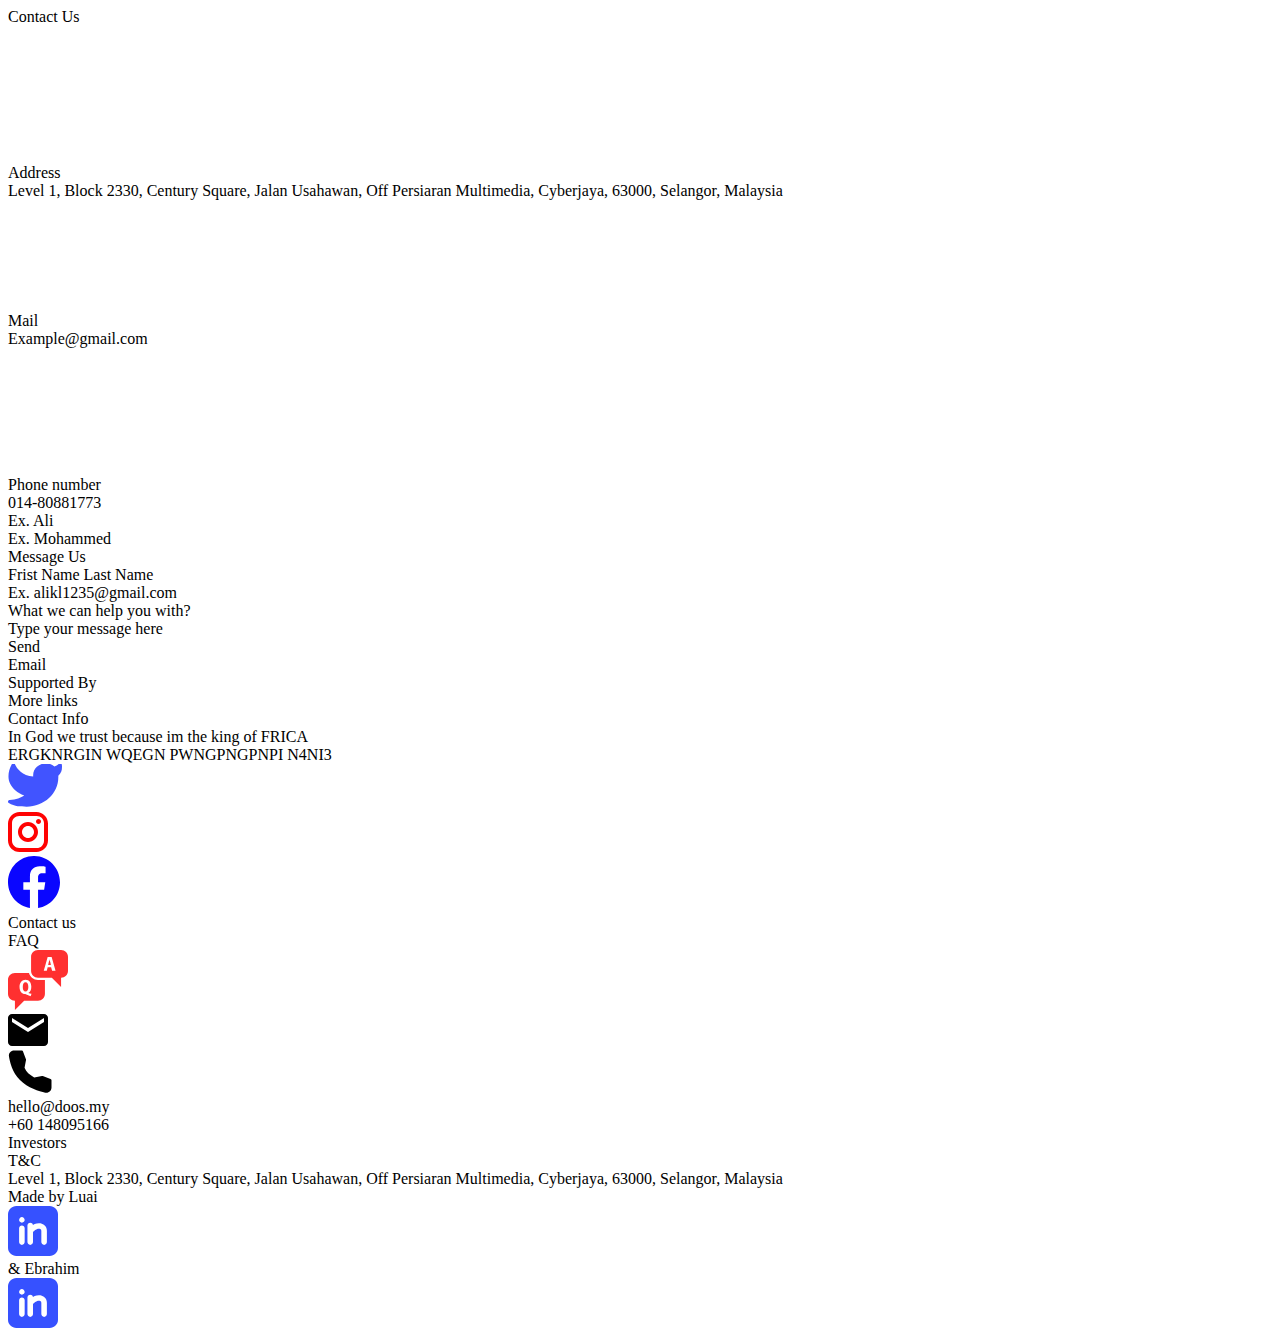
==== Contact_Page/contact.html @ 4a1dce60 "Add HTML and CSS code for all pages; initial design provided but requires further fixing and organiz" ====
<!doctype html>
<html lang="en">
  <head>
    <meta charset="UTF-8" />
    <meta http-equiv="X-UA-Compatible" content="IE=Edge">
    <meta name="viewport" content="width=device-width, initial-scale=1">
    <title>Contact</title>
    <link rel="preconnect" href="https://fonts.googleapis.com">
    <link rel="preconnect" href="https://fonts.gstatic.com" crossorigin>
    <link href="https://fonts.googleapis.com/css2?family=Poppins:wght@300;400;500;600;700;800&display=swap" rel="stylesheet">
    <link rel="preconnect" href="https://fonts.googleapis.com">
    <link rel="preconnect" href="https://fonts.gstatic.com" crossorigin>
    <link href="https://fonts.googleapis.com/css2?family=Prata:wght@400&display=swap" rel="stylesheet">
    <link rel="stylesheet" href="contact.css" />
  </head>
  <body>
    <div class="contact">
      <div class="container-8">
        <div class="container-14">
          <div class="group-21">
            <div class="doos-removebg-preview-1">
            </div>
          </div>
          <div class="rectangle-44">
          </div>
        </div>
        <div class="contact-us-1">
        Contact Us
        </div>
        <div class="container-18">
          <div class="group-60">
            <div class="mingcutelocation-line">
              <img class="vector-8" src="../assets/vectors/vector_37_x2.svg" />
            </div>
            <div class="address">
            Address
            </div>
            <span class="level-1-block-2330-century-square-jalan-usahawan-off-persiaran-multimedia-cyberjaya-63000-selangor-malaysia-1">
            Level 1, Block 2330, Century Square, Jalan Usahawan, Off Persiaran Multimedia, Cyberjaya, 63000, Selangor, Malaysia
            </span>
          </div>
          <div class="group-61">
            <div class="icoutline-email">
              <img class="vector-10" src="../assets/vectors/vector_81_x2.svg" />
            </div>
            <div class="mail">
            Mail
            </div>
            <span class="examplegmail-com">
            Example@gmail.com
            </span>
          </div>
          <div class="group-62">
            <div class="phphone">
              <img class="vector-9" src="../assets/vectors/vector_12_x2.svg" />
            </div>
            <div class="phone-number">
            Phone number
            </div>
            <span class="container-1">
            014-80881773
            </span>
          </div>
        </div>
        <div class="container-6">
          <div class="container-13">
            <div class="container">
              <div class="container-25">
                <span class="ex-ali">
                Ex. Ali
                </span>
              </div>
              <div class="container-10">
                <span class="ex-mohammed">
                Ex. Mohammed
                </span>
              </div>
            </div>
            <div class="message-us">
            Message Us
            </div>
          </div>
          <div class="rectangle-45">
          </div>
          <span class="frist-name">
          Frist Name
          </span>
          <span class="last-name">
          Last Name
          </span>
        </div>
        <div class="container-12">
          <div class="container-22">
            <div class="container-20">
              <div class="container-7">
                <span class="ex-alikl-1235-gmail-com">
                Ex. alikl1235@gmail.com
                </span>
              </div>
              <div class="what-we-can-help-you-with">
              What we can help you with? 
              </div>
              <div class="container-1">
                <span class="type-your-message-here">
                Type your message here
                </span>
              </div>
              <div class="button">
                <span class="sign-up">
                Send
                </span>
              </div>
            </div>
            <div class="image-4">
            </div>
          </div>
          <span class="email">
          Email
          </span>
        </div>
        <div class="group-23">
          <div class="container-21">
            <div class="container-11">
              <div class="group-13">
                <div class="doos-removebg-preview-2">
                </div>
              </div>
              <div class="supported-by">
              Supported By
              </div>
              <div class="more-links">
              More links
              </div>
              <div class="contact-info">
              Contact Info
              </div>
            </div>
            <div class="container-16">
              <div class="container-19">
                <div class="in-god-we-trust-because-im-the-king-of-frica-ergknrgin-wqegn-pwngpngpnpi-n-4-ni-3">
                In God we trust because im the king of FRICA<br />
                ERGKNRGIN WQEGN PWNGPNGPNPI N4NI3  
                </div>
                <div class="container-5">
                  <div class="group-3">
                    <div class="teenyiconstwitter-solid">
                      <img class="vector" src="../assets/vectors/vector_52_x2.svg" />
                    </div>
                  </div>
                  <div class="group-2">
                    <div class="mdiinstagram">
                      <img class="vector-1" src="../assets/vectors/vector_26_x2.svg" />
                    </div>
                  </div>
                  <div class="group-1">
                    <div class="bifacebook">
                      <img class="vector-2" src="../assets/vectors/vector_65_x2.svg" />
                    </div>
                  </div>
                </div>
              </div>
              <div class="cyberview-logo-rgb">
              </div>
              <div class="container-17">
                <div class="contact-us">
                Contact us
                </div>
                <div class="container-9">
                  <div class="faq">
                  FAQ
                  </div>
                  <img class="vector-5" src="../assets/vectors/vector_62_x2.svg" />
                </div>
              </div>
              <div class="container-15">
                <div class="container-2">
                  <div class="material-symbolsmail">
                    <img class="vector-4" src="../assets/vectors/vector_87_x2.svg" />
                  </div>
                  <div class="iconoirphone-solid">
                    <img class="vector-3" src="../assets/vectors/vector_55_x2.svg" />
                  </div>
                </div>
                <div class="container-3">
                  <div class="hellodoos-my">
                  hello@doos.my
                  </div>
                  <span class="container">
                  +60 148095166
                  </span>
                </div>
              </div>
            </div>
            <div class="container-24">
              <div class="container-4">
                <div class="mdec-logo">
                </div>
                <div class="container-23">
                  <div class="investors">
                  Investors
                  </div>
                  <span class="tc">
                  T&amp;C
                  </span>
                </div>
              </div>
              <span class="level-1-block-2330-century-square-jalan-usahawan-off-persiaran-multimedia-cyberjaya-63000-selangor-malaysia">
              Level 1, Block 2330, Century Square, Jalan Usahawan, Off Persiaran Multimedia, Cyberjaya, 63000, Selangor, Malaysia
              </span>
            </div>
            <div class="group-11">
              <div class="group-7">
                <div class="made-by-luai">
                Made by Luai
                </div>
                <img class="vector-6" src="../assets/vectors/vector_48_x2.svg" />
                <div class="ebrahim">
                &amp; Ebrahim
                </div>
              </div>
              <img class="vector-7" src="../assets/vectors/vector_18_x2.svg" />
            </div>
          </div>
          <div class="line-1">
          </div>
        </div>
      </div>
      <div class="rectangle-14">
      </div>
    </div>
  </body>
</html>
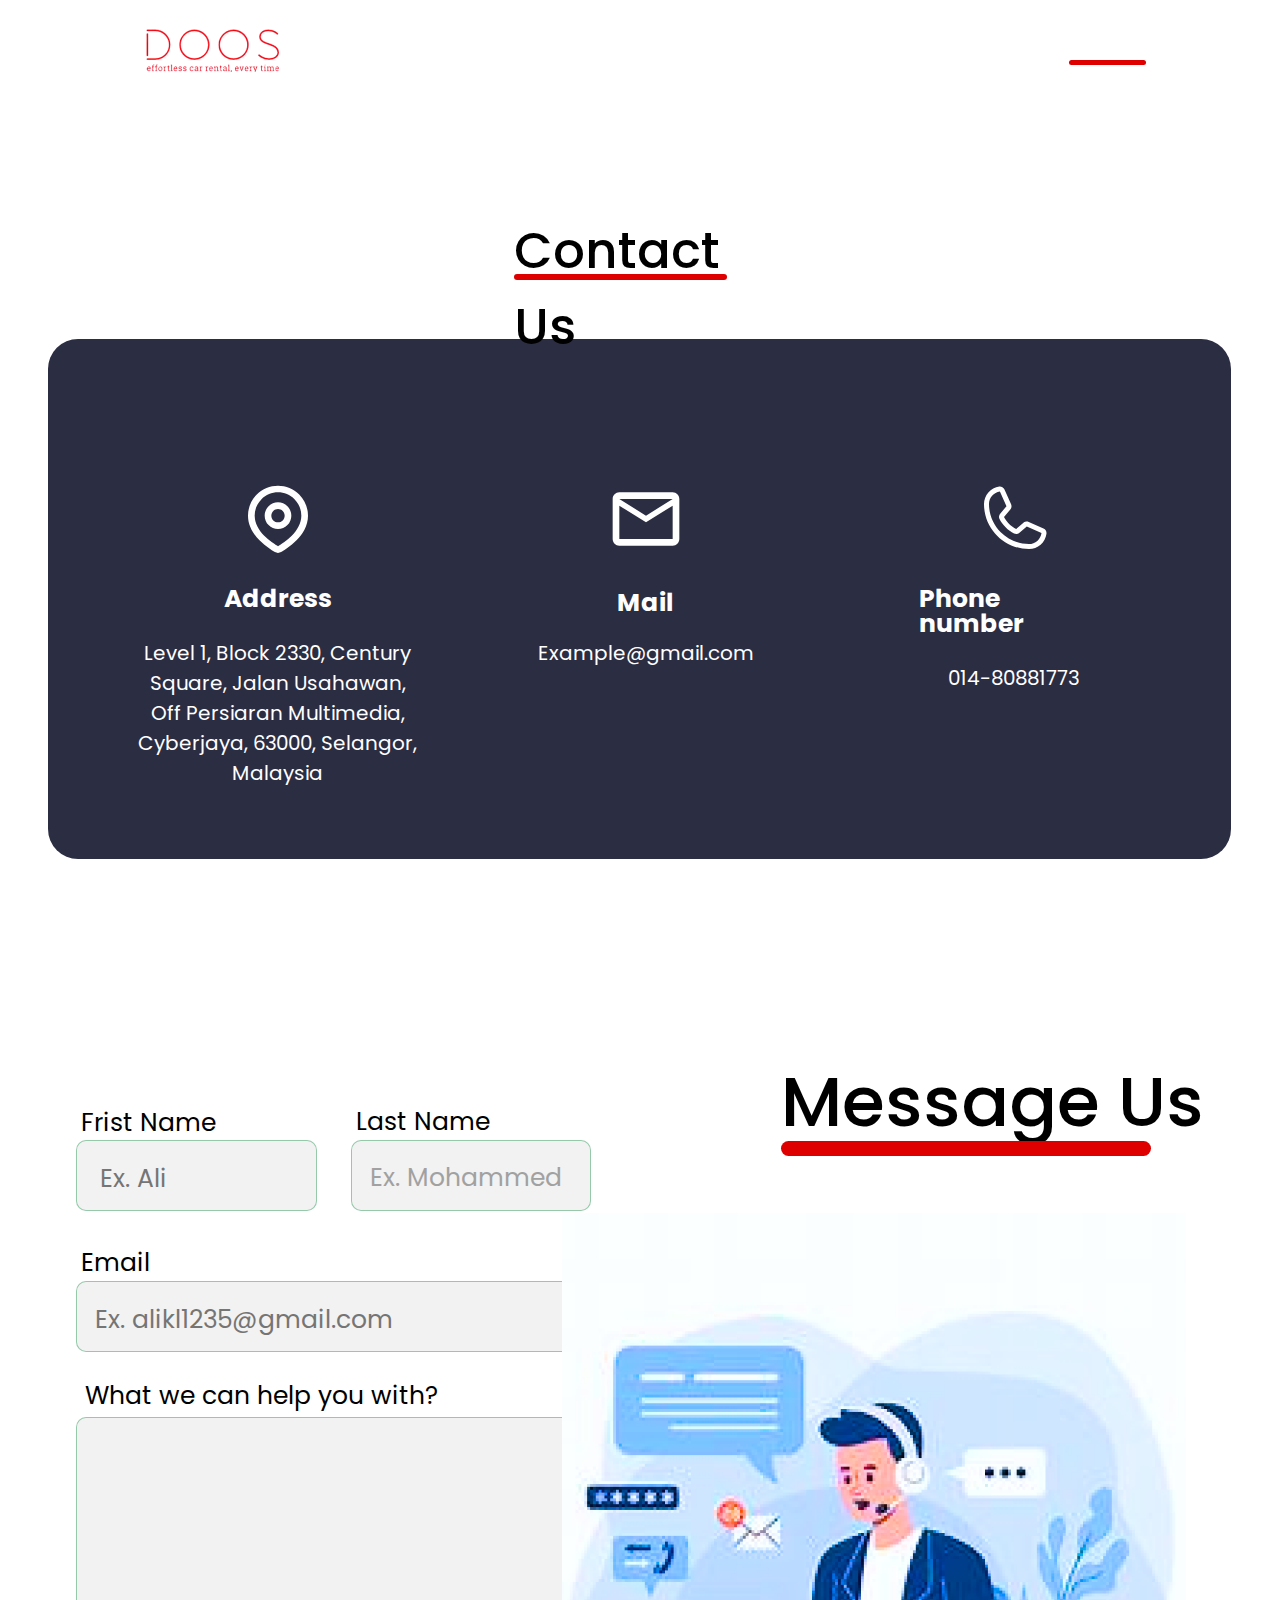
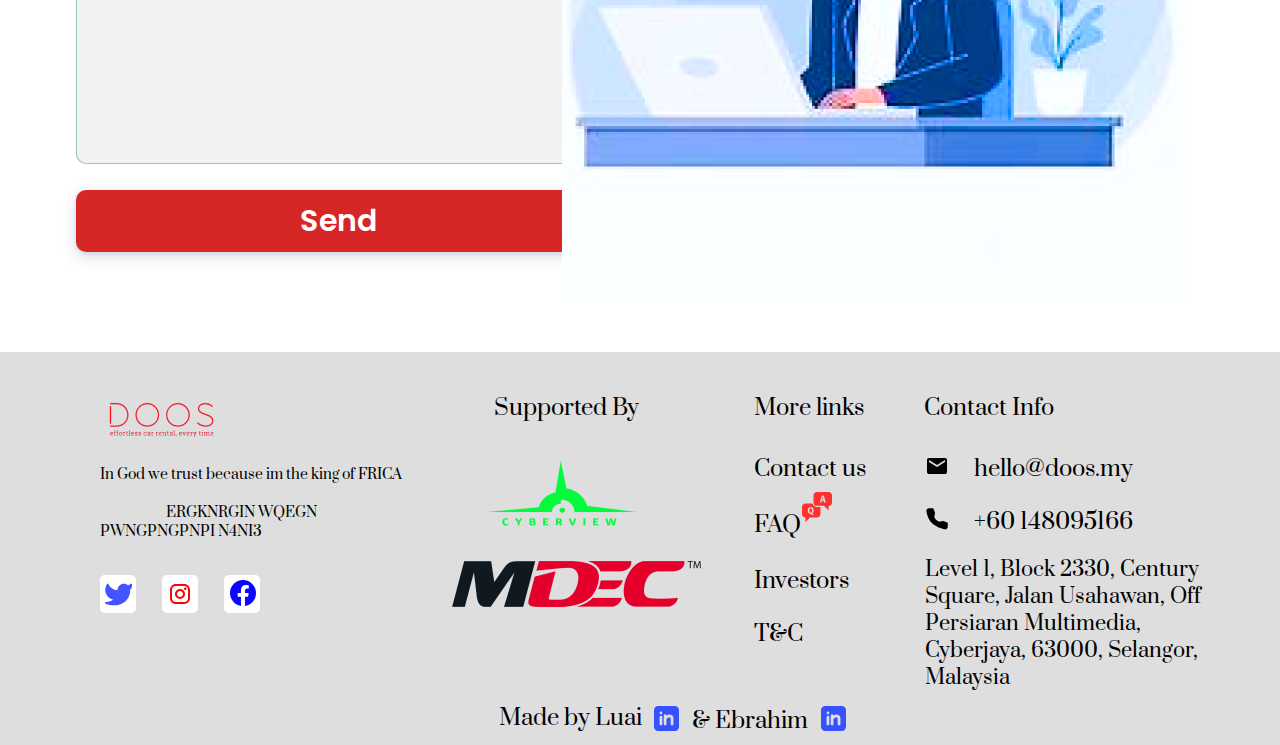
==== commit 4a3467b1: "Date: 8/15/2024 Author: Luai Commit Message: Significant design improvements across all pages. Enhan" ====
--- a/Contact_Page/contact.html
+++ b/Contact_Page/contact.html
@@ -1,232 +1,344 @@
-<!doctype html>
-<html lang="en">
+<!DOCTYPE html>
+<html>
   <head>
-    <meta charset="UTF-8" />
-    <meta http-equiv="X-UA-Compatible" content="IE=Edge">
-    <meta name="viewport" content="width=device-width, initial-scale=1">
-    <title>Contact</title>
-    <link rel="preconnect" href="https://fonts.googleapis.com">
-    <link rel="preconnect" href="https://fonts.gstatic.com" crossorigin>
-    <link href="https://fonts.googleapis.com/css2?family=Poppins:wght@300;400;500;600;700;800&display=swap" rel="stylesheet">
-    <link rel="preconnect" href="https://fonts.googleapis.com">
-    <link rel="preconnect" href="https://fonts.gstatic.com" crossorigin>
-    <link href="https://fonts.googleapis.com/css2?family=Prata:wght@400&display=swap" rel="stylesheet">
-    <link rel="stylesheet" href="contact.css" />
+    <meta charset="utf-8" />
+    <meta name="viewport" content="initial-scale=1, width=device-width" />
+
+    <link rel="stylesheet" href="../global.css" />
+    <link rel="stylesheet" href="./contact.CSS" />
+    <link
+      rel="stylesheet"
+      href="https://fonts.googleapis.com/css2?family=Playfair Display:wght@600&display=swap"
+    />
+    <link
+      rel="stylesheet"
+      href="https://fonts.googleapis.com/css2?family=Cinzel:wght@400&display=swap"
+    />
+    <link
+      rel="stylesheet"
+      href="https://fonts.googleapis.com/css2?family=Poppins:wght@300;400;500;600;700;800&display=swap"
+    />
+    <link
+      rel="stylesheet"
+      href="https://fonts.googleapis.com/css2?family=Prata:wght@400&display=swap"
+    />
   </head>
   <body>
-    <div class="contact">
-      <div class="container-8">
-        <div class="container-14">
-          <div class="group-21">
-            <div class="doos-removebg-preview-1">
-            </div>
+    <div class="contact2">
+      <div class="contact-child"></div>
+      <div class="header">
+        <header class="navigation">
+          <img
+            class="navigation-child"
+            loading="lazy"
+            alt=""
+            src="../public/group-17@2x.png"
+          />
+
+          <div class="menu">
+            <div class="menu-background"></div>
           </div>
-          <div class="rectangle-44">
+        </header>
+      </div>
+      <section class="contact-info-container-wrapper">
+        <div class="contact-info-container">
+          <div class="contact-details1">
+            <div class="contact-options">
+              <h1 class="contact-us1">Contact Us</h1>
+              <div class="contact-divider"></div>
+            </div>
+          </div>
+          <div class="address-block">
+            <div class="address-block-child"></div>
+            <div class="contact-icons-parent">
+              <div class="contact-icons">
+                <img
+                  class="mingcutelocation-line-icon"
+                  loading="lazy"
+                  alt=""
+                  src="../public/mingcutelocationline.svg"
+                />
+              </div>
+              <div class="address-wrapper">
+                <b class="address">Address</b>
+              </div>
+              <div class="level-1-block1">
+                Level 1, Block 2330, Century Square, Jalan Usahawan, Off
+                Persiaran Multimedia, Cyberjaya, 63000, Selangor, Malaysia
+              </div>
+            </div>
+            <div class="frame-parent1">
+              <div class="contact-icons">
+                <img
+                  class="mingcutelocation-line-icon"
+                  loading="lazy"
+                  alt=""
+                  src="../public/icoutlineemail.svg"
+                />
+              </div>
+              <div class="frame-parent2">
+                <div class="address-wrapper">
+                  <b class="mail">Mail</b>
+                </div>
+                <div class="examplegmailcom">Example@gmail.com</div>
+              </div>
+            </div>
+            <div class="contact-icons-parent">
+              <div class="contact-icons">
+                <img
+                  class="mingcutelocation-line-icon"
+                  loading="lazy"
+                  alt=""
+                  src="../public/phphone.svg"
+                />
+              </div>
+              <div class="phone-number-wrapper">
+                <b class="phone-number">Phone number</b>
+              </div>
+              <div class="level-1-block1">014-80881773</div>
+            </div>
           </div>
         </div>
-        <div class="contact-us-1">
-        Contact Us
+      </section>
+      <section class="form-container">
+        <div class="form-fields">
+          <div class="name-fields">
+            <div class="first-name-field">
+              <div class="first-name-input">
+                <div class="first-name-label">
+                  <div class="first-name-example">
+                    <div class="first-name-placeholder">
+                      <div class="email-field">
+                        <div class="email-input">
+                          <div class="email-label">
+                            <div class="email-example">
+                              <div class="frist-name">Frist Name</div>
+                            </div>
+                            <div class="email-placeholder-container">
+                              <div
+                                class="email-placeholder-container-child"
+                              ></div>
+                              <input
+                                class="ex-ali"
+                                placeholder="Ex. Ali"
+                                type="text"
+                              />
+                            </div>
+                          </div>
+                          <div class="email-example">
+                            <div class="email">Email</div>
+                          </div>
+                        </div>
+                      </div>
+                      <div class="last-name-label">
+                        <div class="email-example">
+                          <div class="frist-name">Last Name</div>
+                        </div>
+                        <div class="last-name-placeholder-containe">
+                          <div class="email-placeholder-container-child"></div>
+                          <div class="ex-mohammed">Ex. Mohammed</div>
+                        </div>
+                      </div>
+                    </div>
+                    <div class="email-input-container">
+                      <div class="email-input-container-child"></div>
+                      <input
+                        class="ex-alikl1235gmailcom"
+                        placeholder="Ex. alikl1235@gmail.com"
+                        type="text"
+                      />
+                    </div>
+                  </div>
+                  <div class="message-fields">
+                    <div class="message-label-container">
+                      <div class="what-we-can">What we can help you with?</div>
+                    </div>
+                    <textarea
+                      class="message-input-container"
+                      placeholder="Type your message here"
+                      rows="{17}"
+                      cols="{28}"
+                    >
+                    </textarea>
+                  </div>
+                  <button class="button6">
+                    <div class="sign-up4">Send</div>
+                  </button>
+                </div>
+              </div>
+              <div class="footer">
+                <div class="message-us-wrapper">
+                  <h1 class="message-us">Message Us</h1>
+                </div>
+                <div class="message-divider"></div>
+              </div>
+            </div>
+          </div>
+          <footer class="group-footer">
+            <div class="frame-child2"></div>
+            <div class="info-container">
+              <div class="content-block">
+                <img
+                  class="content-block-child"
+                  loading="lazy"
+                  alt=""
+                  src="../public/group-9@2x.png"
+                />
+
+                <div class="description-block">
+                  <div class="ex-mohammed">
+                    <p class="in-god-we1">
+                      In God we trust because im the king of FRICA
+                    </p>
+                    <p class="ergknrgin-wqegn-pwngpngpnpi1">
+                      ERGKNRGIN WQEGN PWNGPNGPNPI N4NI3
+                    </p>
+                  </div>
+                  <div class="social-media-icons1">
+                    <div class="rectangle-parent2">
+                      <div class="frame-child3"></div>
+                      <img
+                        class="teenyiconstwitter-solid1"
+                        loading="lazy"
+                        alt=""
+                        src="../public/teenyiconstwittersolid.svg"
+                      />
+                    </div>
+                    <div class="rectangle-parent2">
+                      <div class="frame-child3"></div>
+                      <img
+                        class="mdiinstagram-icon1"
+                        loading="lazy"
+                        alt=""
+                        src="../public/mdiinstagram.svg"
+                      />
+                    </div>
+                    <div class="rectangle-parent2">
+                      <div class="frame-child3"></div>
+                      <img
+                        class="bifacebook-icon1"
+                        loading="lazy"
+                        alt=""
+                        src="../public/bifacebook.svg"
+                      />
+                    </div>
+                  </div>
+                </div>
+              </div>
+              <div class="support-block">
+                <div class="support-content1">
+                  <div class="support-details">
+                    <div class="supported-by1">Supported By</div>
+                  </div>
+                  <div class="logo-container">
+                    <div class="cyberview-logo">
+                      <img
+                        class="cyberview-logo-rgb-icon1"
+                        loading="lazy"
+                        alt=""
+                        src="../public/cyberviewlogorgb@2x.png"
+                      />
+                    </div>
+                    <img
+                      class="mdec-logo-icon1"
+                      loading="lazy"
+                      alt=""
+                      src="../public/mdeclogo@2x.png"
+                    />
+                  </div>
+                </div>
+                <div class="links-block">
+                  <div class="more-links-container">
+                    <div class="more-links2">More links</div>
+                  </div>
+                  <div class="contact-us-container">
+                    <div class="more-links2">Contact us</div>
+                    <div class="faq-container">
+                      <div class="faq-link1">
+                        <div class="faq3">FAQ</div>
+                      </div>
+                      <img
+                        class="faq-icon1"
+                        loading="lazy"
+                        alt=""
+                        src="../public/vector-1.svg"
+                      />
+                    </div>
+                  </div>
+                  <div class="investors1">Investors</div>
+                  <div class="tc1">T&C</div>
+                </div>
+              </div>
+              <div class="contact-block">
+                <div class="supported-by1">Contact Info</div>
+                <div class="contact-info-details">
+                  <div class="contact-methods1">
+                    <div class="contact-icons-container">
+                      <div class="icons-and-labels">
+                        <img
+                          class="material-symbolsmail-icon1"
+                          alt=""
+                          src="../public/materialsymbolsmail.svg"
+                        />
+
+                        <div class="hellodoosmy1">hello@doos.my</div>
+                      </div>
+                      <div class="icons-and-labels">
+                        <img
+                          class="material-symbolsmail-icon1"
+                          alt=""
+                          src="../public/iconoirphonesolid.svg"
+                        />
+
+                        <div class="hellodoosmy1">+60 148095166</div>
+                      </div>
+                    </div>
+                    <div class="level-1-block2">
+                      Level 1, Block 2330, Century Square, Jalan Usahawan, Off
+                      Persiaran Multimedia, Cyberjaya, 63000, Selangor, Malaysia
+                    </div>
+                  </div>
+                </div>
+              </div>
+            </div>
+            <div class="horizontal-rule-wrapper">
+              <img class="horizontal-rule-icon" loading="lazy" alt="" />
+            </div>
+            <div class="copyright-block">
+              <div class="copyright-content2">
+                <div class="made-by-luai1">Made by Luai</div>
+                <div class="vector-wrapper">
+                  <img
+                    class="vector-icon1"
+                    loading="lazy"
+                    alt=""
+                    src="../public/vector-2.svg"
+                  />
+                </div>
+                <div class="last-name-container">
+                  <div class="ebrahim1">& Ebrahim</div>
+                </div>
+                <div class="vector-wrapper">
+                  <img
+                    class="vector-icon1"
+                    loading="lazy"
+                    alt=""
+                    src="../public/vector-2.svg"
+                  />
+                </div>
+              </div>
+            </div>
+          </footer>
         </div>
-        <div class="container-18">
-          <div class="group-60">
-            <div class="mingcutelocation-line">
-              <img class="vector-8" src="../assets/vectors/vector_37_x2.svg" />
-            </div>
-            <div class="address">
-            Address
-            </div>
-            <span class="level-1-block-2330-century-square-jalan-usahawan-off-persiaran-multimedia-cyberjaya-63000-selangor-malaysia-1">
-            Level 1, Block 2330, Century Square, Jalan Usahawan, Off Persiaran Multimedia, Cyberjaya, 63000, Selangor, Malaysia
-            </span>
-          </div>
-          <div class="group-61">
-            <div class="icoutline-email">
-              <img class="vector-10" src="../assets/vectors/vector_81_x2.svg" />
-            </div>
-            <div class="mail">
-            Mail
-            </div>
-            <span class="examplegmail-com">
-            Example@gmail.com
-            </span>
-          </div>
-          <div class="group-62">
-            <div class="phphone">
-              <img class="vector-9" src="../assets/vectors/vector_12_x2.svg" />
-            </div>
-            <div class="phone-number">
-            Phone number
-            </div>
-            <span class="container-1">
-            014-80881773
-            </span>
-          </div>
+        <div class="image-wrapper">
+          <img
+            class="image-4-icon"
+            loading="lazy"
+            alt=""
+            src="../public/image-4@2x.png"
+          />
         </div>
-        <div class="container-6">
-          <div class="container-13">
-            <div class="container">
-              <div class="container-25">
-                <span class="ex-ali">
-                Ex. Ali
-                </span>
-              </div>
-              <div class="container-10">
-                <span class="ex-mohammed">
-                Ex. Mohammed
-                </span>
-              </div>
-            </div>
-            <div class="message-us">
-            Message Us
-            </div>
-          </div>
-          <div class="rectangle-45">
-          </div>
-          <span class="frist-name">
-          Frist Name
-          </span>
-          <span class="last-name">
-          Last Name
-          </span>
-        </div>
-        <div class="container-12">
-          <div class="container-22">
-            <div class="container-20">
-              <div class="container-7">
-                <span class="ex-alikl-1235-gmail-com">
-                Ex. alikl1235@gmail.com
-                </span>
-              </div>
-              <div class="what-we-can-help-you-with">
-              What we can help you with? 
-              </div>
-              <div class="container-1">
-                <span class="type-your-message-here">
-                Type your message here
-                </span>
-              </div>
-              <div class="button">
-                <span class="sign-up">
-                Send
-                </span>
-              </div>
-            </div>
-            <div class="image-4">
-            </div>
-          </div>
-          <span class="email">
-          Email
-          </span>
-        </div>
-        <div class="group-23">
-          <div class="container-21">
-            <div class="container-11">
-              <div class="group-13">
-                <div class="doos-removebg-preview-2">
-                </div>
-              </div>
-              <div class="supported-by">
-              Supported By
-              </div>
-              <div class="more-links">
-              More links
-              </div>
-              <div class="contact-info">
-              Contact Info
-              </div>
-            </div>
-            <div class="container-16">
-              <div class="container-19">
-                <div class="in-god-we-trust-because-im-the-king-of-frica-ergknrgin-wqegn-pwngpngpnpi-n-4-ni-3">
-                In God we trust because im the king of FRICA<br />
-                ERGKNRGIN WQEGN PWNGPNGPNPI N4NI3  
-                </div>
-                <div class="container-5">
-                  <div class="group-3">
-                    <div class="teenyiconstwitter-solid">
-                      <img class="vector" src="../assets/vectors/vector_52_x2.svg" />
-                    </div>
-                  </div>
-                  <div class="group-2">
-                    <div class="mdiinstagram">
-                      <img class="vector-1" src="../assets/vectors/vector_26_x2.svg" />
-                    </div>
-                  </div>
-                  <div class="group-1">
-                    <div class="bifacebook">
-                      <img class="vector-2" src="../assets/vectors/vector_65_x2.svg" />
-                    </div>
-                  </div>
-                </div>
-              </div>
-              <div class="cyberview-logo-rgb">
-              </div>
-              <div class="container-17">
-                <div class="contact-us">
-                Contact us
-                </div>
-                <div class="container-9">
-                  <div class="faq">
-                  FAQ
-                  </div>
-                  <img class="vector-5" src="../assets/vectors/vector_62_x2.svg" />
-                </div>
-              </div>
-              <div class="container-15">
-                <div class="container-2">
-                  <div class="material-symbolsmail">
-                    <img class="vector-4" src="../assets/vectors/vector_87_x2.svg" />
-                  </div>
-                  <div class="iconoirphone-solid">
-                    <img class="vector-3" src="../assets/vectors/vector_55_x2.svg" />
-                  </div>
-                </div>
-                <div class="container-3">
-                  <div class="hellodoos-my">
-                  hello@doos.my
-                  </div>
-                  <span class="container">
-                  +60 148095166
-                  </span>
-                </div>
-              </div>
-            </div>
-            <div class="container-24">
-              <div class="container-4">
-                <div class="mdec-logo">
-                </div>
-                <div class="container-23">
-                  <div class="investors">
-                  Investors
-                  </div>
-                  <span class="tc">
-                  T&amp;C
-                  </span>
-                </div>
-              </div>
-              <span class="level-1-block-2330-century-square-jalan-usahawan-off-persiaran-multimedia-cyberjaya-63000-selangor-malaysia">
-              Level 1, Block 2330, Century Square, Jalan Usahawan, Off Persiaran Multimedia, Cyberjaya, 63000, Selangor, Malaysia
-              </span>
-            </div>
-            <div class="group-11">
-              <div class="group-7">
-                <div class="made-by-luai">
-                Made by Luai
-                </div>
-                <img class="vector-6" src="../assets/vectors/vector_48_x2.svg" />
-                <div class="ebrahim">
-                &amp; Ebrahim
-                </div>
-              </div>
-              <img class="vector-7" src="../assets/vectors/vector_18_x2.svg" />
-            </div>
-          </div>
-          <div class="line-1">
-          </div>
-        </div>
-      </div>
-      <div class="rectangle-14">
-      </div>
+      </section>
     </div>
   </body>
-</html>+</html>
--- a/global.css
+++ b/global.css
@@ -0,0 +1,178 @@
+body {
+  margin: 0;
+  line-height: normal;
+}
+
+:root {
+  /* fonts */
+  --font-prata: Prata;
+  --font-poppins: Poppins;
+  --font-playfair-display: "Playfair Display";
+  --font-cinzel: Cinzel;
+
+  /* font sizes */
+  --font-size-3xl: 22px;
+  --font-size-lg: 18px;
+  --font-size-xl: 20px;
+  --font-size-base: 16px;
+  --font-size-sm: 14px;
+  --font-size-11xl: 30px;
+  --font-size-6xl: 25px;
+  --font-size-9xl: 28px;
+  --font-size-21xl: 40px;
+  --font-size-5xl: 24px;
+  --font-size-13xl: 32px;
+  --font-size-31xl: 50px;
+  --font-size-8xl: 27px;
+  --font-size-7xl: 26px;
+  --font-size-2xl: 21px;
+  --font-size-mid: 17px;
+  --font-size-15xl: 34px;
+  --font-size-16xl: 35px;
+
+  /* Colors */
+  --color-white: #fff;
+  --color-gainsboro-100: #dedede;
+  --color-gainsboro-200: #d9d9d9;
+  --color-gainsboro-300: rgba(228, 228, 228, 0.47);
+  --color-gainsboro-400: rgba(217, 217, 217, 0.3);
+  --color-black: #000;
+  --color-crimson-100: #d72626;
+  --color-crimson-200: #d72525;
+  --color-tomato: #fc4d4d;
+  --color-darkslategray-100: #2b2d42;
+  --color-darkslategray-200: rgba(43, 45, 66, 0.75);
+  --color-red-100: #ff0000;
+  --color-red-200: #de0000;
+  --color-gray-100: #fffefe;
+  --color-gray-200: #939393;
+  --color-gray-300: #010101;
+  --color-gray-400: rgba(0, 0, 0, 0.53);
+  --color-gray-500: rgba(0, 0, 0, 0.65);
+  --color-gray-600: rgba(0, 0, 0, 0.5);
+  --color-gray-700: rgba(0, 0, 0, 0.75);
+  --color-lightgray-100: #cecece;
+  --color-lightcoral: #fd8787;
+  --color-lightskyblue: #72bdf7;
+  --color-steelblue: #408ac4;
+  --color-mediumseagreen: rgba(67, 164, 106, 0.53);
+  --color-darkgray-100: #a1a1a1;
+  --color-whitesmoke: rgba(237, 237, 237, 0.47);
+  --color-deepskyblue: rgba(107, 181, 255, 0.33);
+
+  /* Gaps */
+  --gap-20xl: 39px;
+  --gap-sm-5: 13.5px;
+  --gap-smi-3: 12.3px;
+  --gap-xl: 20px;
+  --gap-12xl: 31px;
+  --gap-mini: 15px;
+  --gap-lgi: 19px;
+  --gap-4xl: 23px;
+  --gap-6xl: 25px;
+  --gap-87xl: 106px;
+  --gap-34xl: 53px;
+  --gap-7xl: 26px;
+  --gap-30xl: 49px;
+  --gap-5xl: 24px;
+  --gap-5xs: 8px;
+  --gap-4xs: 9px;
+  --gap-18xl: 37px;
+  --gap-23xl: 42px;
+  --gap-2xl: 21px;
+  --gap-base: 16px;
+  --gap-lg: 18px;
+  --gap-3xl: 22px;
+  --gap-9xl: 28px;
+  --gap-37xl: 56px;
+  --gap-15xl: 34px;
+  --gap-mid: 17px;
+  --gap-28xl: 47px;
+  --gap-13xl: 32px;
+  --gap-8xl: 27px;
+  --gap-31xl: 50px;
+  --gap-11xs: 2px;
+  --gap-14xl: 33px;
+  --gap-10xl: 29px;
+  --gap-12xs: 1px;
+  --gap-84xl: 103px;
+  --gap-32xl: 51px;
+  --gap-24xl: 43px;
+  --gap-sm: 14px;
+  --gap-88xl: 107px;
+  --gap-3xs: 10px;
+
+  /* Paddings */
+  --padding-16xl: 35px;
+  --padding-22xl: 41px;
+  --padding-4xs: 9px;
+  --padding-81xl: 100px;
+  --padding-31xl: 50px;
+  --padding-xl: 20px;
+  --padding-8xl: 27px;
+  --padding-10xs: 3px;
+  --padding-10xs-7: 2.7px;
+  --padding-10xl: 29px;
+  --padding-12xs: 1px;
+  --padding-lg: 18px;
+  --padding-5xs: 8px;
+  --padding-13xl: 32px;
+  --padding-27xl: 46px;
+  --padding-53xl: 72px;
+  --padding-3xl-5: 22.5px;
+  --padding-23xl: 42px;
+  --padding-47xl: 66px;
+  --padding-21xl: 40px;
+  --padding-14xl: 33px;
+  --padding-32xl: 51px;
+  --padding-25xl: 44px;
+  --padding-5xl: 24px;
+  --padding-8xs: 5px;
+  --padding-6xl: 25px;
+  --padding-4xl: 23px;
+  --padding-18xl: 37px;
+  --padding-17xl: 36px;
+  --padding-24xl: 43px;
+  --padding-43xl: 62px;
+  --padding-12xl: 31px;
+  --padding-7xl: 26px;
+  --padding-sm: 14px;
+  --padding-2xs: 11px;
+  --padding-11xs: 2px;
+  --padding-9xs: 4px;
+  --padding-29xl: 48px;
+  --padding-xs: 12px;
+  --padding-base: 16px;
+  --padding-68xl: 87px;
+  --padding-7xs: 6px;
+  --padding-20xl: 39px;
+  --padding-smi-5: 12.5px;
+  --padding-3xl: 22px;
+  --padding-lgi: 19px;
+  --padding-19xl: 38px;
+  --padding-smi: 13px;
+  --padding-2xl: 21px;
+  --padding-58xl: 77px;
+  --padding-52xl: 71px;
+  --padding-26xl: 45px;
+  --padding-6xs: 7px;
+  --padding-mid: 17px;
+  --padding-34xl: 53px;
+  --padding-mini: 15px;
+  --padding-11xl: 30px;
+  --padding-41xl: 60px;
+  --padding-51xl: 70px;
+
+  /* Border radiuses */
+  --br-8xs: 5px;
+  --br-3xs: 10px;
+  --br-11xl: 30px;
+  --br-31xl: 50px;
+  --br-xl: 20px;
+  --br-mini: 15px;
+  --br-xs: 12px;
+
+  /* Effects */
+  --m3-elevation-light-5: 0px 8px 12px 6px rgba(0, 0, 0, 0.15),
+    0px 4px 4px rgba(0, 0, 0, 0.3);
+}
--- a/Contact_Page/contact.CSS
+++ b/Contact_Page/contact.CSS
@@ -0,0 +1,1115 @@
+.contact-child {
+  width: 100px;
+  height: 100px;
+  position: relative;
+  overflow: hidden;
+  flex-shrink: 0;
+  display: none;
+}
+.navigation-child {
+  height: 53px;
+  width: 147px;
+  position: relative;
+  object-fit: cover;
+}
+.menu-background {
+  align-self: stretch;
+  height: 5px;
+  position: relative;
+  border-radius: var(--br-31xl);
+  background-color: var(--color-red-200);
+}
+.menu {
+  width: 77px;
+  display: flex;
+  flex-direction: column;
+  align-items: flex-start;
+  justify-content: flex-end;
+  padding: 0 0 var(--padding-6xs);
+  box-sizing: border-box;
+}
+.header,
+.navigation {
+  display: flex;
+  flex-direction: row;
+  max-width: 100%;
+}
+.navigation {
+  width: 1012px;
+  align-items: flex-end;
+  justify-content: space-between;
+  gap: var(--gap-xl);
+}
+.header {
+  width: 1326px;
+  align-items: flex-start;
+  justify-content: center;
+  padding: 0 var(--padding-xl);
+  box-sizing: border-box;
+}
+.contact-us1 {
+  margin: 0;
+  position: absolute;
+  top: 0;
+  left: 0;
+  font-size: inherit;
+  font-weight: 500;
+  font-family: inherit;
+}
+.contact-divider {
+  position: absolute;
+  top: 60.8px;
+  left: 0;
+  border-radius: var(--br-31xl);
+  background-color: var(--color-red-200);
+  width: 213px;
+  height: 6px;
+  z-index: 1;
+}
+.contact-options {
+  height: 66.8px;
+  width: 279px;
+  position: relative;
+}
+.contact-details1 {
+  width: 1155px;
+  display: flex;
+  flex-direction: row;
+  align-items: flex-start;
+  justify-content: center;
+  padding: 0 var(--padding-xl);
+  box-sizing: border-box;
+  max-width: 100%;
+}
+.address-block-child {
+  height: 520px;
+  width: 1183px;
+  position: relative;
+  border-radius: var(--br-11xl);
+  background-color: var(--color-darkslategray-100);
+  display: none;
+  max-width: 100%;
+}
+.mingcutelocation-line-icon {
+  height: 80px;
+  width: 80px;
+  position: relative;
+  overflow: hidden;
+  flex-shrink: 0;
+  z-index: 1;
+}
+.contact-icons {
+  align-self: stretch;
+  display: flex;
+  flex-direction: row;
+  align-items: flex-start;
+  justify-content: center;
+  padding: 0 var(--padding-xl) 0 var(--padding-2xl);
+}
+.address {
+  position: relative;
+  line-height: 100%;
+  display: inline-block;
+  min-width: 107px;
+  z-index: 1;
+}
+.address-wrapper {
+  align-self: stretch;
+  display: flex;
+  flex-direction: row;
+  align-items: flex-start;
+  justify-content: center;
+  padding: 0 var(--padding-xl);
+}
+.level-1-block1 {
+  align-self: stretch;
+  position: relative;
+  font-size: var(--font-size-xl);
+  color: var(--color-gray-100);
+  text-align: center;
+  z-index: 1;
+}
+.contact-icons-parent {
+  width: 281px;
+  display: flex;
+  flex-direction: column;
+  align-items: flex-start;
+  justify-content: flex-start;
+  gap: var(--gap-8xl);
+}
+.examplegmailcom,
+.mail {
+  position: relative;
+  z-index: 1;
+}
+.mail {
+  line-height: 100%;
+  display: inline-block;
+  min-width: 55px;
+}
+.examplegmailcom {
+  align-self: stretch;
+  font-size: var(--font-size-xl);
+  color: var(--color-gray-100);
+  text-align: center;
+  white-space: nowrap;
+}
+.frame-parent1,
+.frame-parent2 {
+  display: flex;
+  flex-direction: column;
+  justify-content: flex-start;
+}
+.frame-parent2 {
+  align-self: stretch;
+  align-items: flex-start;
+  gap: var(--gap-4xl);
+}
+.frame-parent1 {
+  width: 281px;
+  align-items: flex-end;
+  gap: var(--gap-12xl);
+}
+.phone-number {
+  position: relative;
+  line-height: 100%;
+  z-index: 1;
+}
+.address-block,
+.phone-number-wrapper {
+  align-self: stretch;
+  display: flex;
+  flex-direction: row;
+  align-items: flex-start;
+  justify-content: flex-start;
+  padding: 0 var(--padding-26xl) 0 var(--padding-27xl);
+}
+.address-block {
+  border-radius: var(--br-11xl);
+  background-color: var(--color-darkslategray-100);
+  justify-content: space-between;
+  padding: 140px var(--padding-58xl) var(--padding-52xl) 89px;
+  box-sizing: border-box;
+  max-width: 100%;
+  gap: var(--gap-xl);
+  font-size: var(--font-size-6xl);
+  color: var(--color-white);
+}
+.contact-info-container {
+  width: 1183px;
+  display: flex;
+  flex-direction: column;
+  align-items: flex-end;
+  justify-content: flex-start;
+  gap: 59px;
+  max-width: 100%;
+}
+.contact-info-container-wrapper {
+  align-self: stretch;
+  display: flex;
+  flex-direction: row;
+  align-items: flex-start;
+  justify-content: center;
+  padding: 0 var(--padding-2xl) 49.3px var(--padding-xl);
+  box-sizing: border-box;
+  max-width: 100%;
+  text-align: left;
+  font-size: var(--font-size-31xl);
+  color: var(--color-black);
+  font-family: var(--font-poppins);
+}
+.frist-name {
+  position: relative;
+  z-index: 1;
+}
+.email-example {
+  display: flex;
+  flex-direction: row;
+  align-items: flex-start;
+  justify-content: flex-start;
+  padding: 0 var(--padding-8xs);
+}
+.email-placeholder-container-child {
+  height: 73px;
+  width: 265px;
+  position: relative;
+  border-radius: var(--br-3xs);
+  background-color: var(--color-gainsboro-300);
+  border: 1px solid var(--color-mediumseagreen);
+  box-sizing: border-box;
+  display: none;
+}
+.ex-ali {
+  width: 66px;
+  border: 0;
+  outline: 0;
+  font-family: var(--font-poppins);
+  font-size: var(--font-size-6xl);
+  background-color: transparent;
+  height: 38px;
+  position: relative;
+  color: var(--color-darkgray-100);
+  text-align: left;
+  display: inline-block;
+  padding: 0;
+  z-index: 1;
+}
+.email-label,
+.email-placeholder-container {
+  align-self: stretch;
+  display: flex;
+  align-items: flex-start;
+  justify-content: flex-start;
+}
+.email-placeholder-container {
+  border-radius: var(--br-3xs);
+  background-color: var(--color-gainsboro-300);
+  border: 1px solid var(--color-mediumseagreen);
+  flex-direction: row;
+  padding: var(--padding-lgi) var(--padding-4xl) var(--padding-xs);
+  margin-top: -2px;
+}
+.email-label {
+  flex-direction: column;
+}
+.email {
+  position: relative;
+  display: inline-block;
+  min-width: 68px;
+  z-index: 1;
+}
+.email-field,
+.email-input {
+  display: flex;
+  flex-direction: column;
+  align-items: flex-start;
+  justify-content: flex-start;
+}
+.email-input {
+  align-self: stretch;
+  gap: var(--gap-14xl);
+}
+.email-field {
+  flex: 1;
+  padding: var(--padding-12xs) 0 0;
+  box-sizing: border-box;
+  min-width: 172px;
+}
+.ex-mohammed {
+  position: relative;
+  z-index: 1;
+}
+.last-name-placeholder-containe {
+  align-self: stretch;
+  border-radius: var(--br-3xs);
+  background-color: var(--color-gainsboro-300);
+  border: 1px solid var(--color-mediumseagreen);
+  flex-direction: row;
+  padding: var(--padding-lg) var(--padding-lg) var(--padding-smi);
+  white-space: nowrap;
+  margin-top: -1px;
+  color: var(--color-darkgray-100);
+}
+.first-name-placeholder,
+.last-name-label,
+.last-name-placeholder-containe {
+  display: flex;
+  align-items: flex-start;
+  justify-content: flex-start;
+}
+.last-name-label {
+  flex: 1;
+  flex-direction: column;
+  min-width: 172px;
+}
+.first-name-placeholder {
+  align-self: stretch;
+  flex-direction: row;
+  gap: var(--gap-15xl);
+}
+.email-input-container-child {
+  height: 73px;
+  width: 564px;
+  position: relative;
+  border-radius: var(--br-3xs);
+  background-color: var(--color-gainsboro-300);
+  border: 1px solid var(--color-mediumseagreen);
+  box-sizing: border-box;
+  display: none;
+  max-width: 100%;
+}
+.ex-alikl1235gmailcom {
+  width: 298px;
+  border: 0;
+  outline: 0;
+  font-family: var(--font-poppins);
+  font-size: var(--font-size-6xl);
+  background-color: transparent;
+  height: 38px;
+  position: relative;
+  color: var(--color-darkgray-100);
+  text-align: left;
+  display: inline-block;
+  padding: 0;
+  z-index: 1;
+}
+.email-input-container,
+.first-name-example {
+  align-self: stretch;
+  display: flex;
+  align-items: flex-start;
+  justify-content: flex-start;
+  max-width: 100%;
+}
+.email-input-container {
+  border-radius: var(--br-3xs);
+  background-color: var(--color-gainsboro-300);
+  border: 1px solid var(--color-mediumseagreen);
+  box-sizing: border-box;
+  flex-direction: row;
+  padding: var(--padding-lgi) var(--padding-lg) var(--padding-xs);
+  margin-top: -1px;
+}
+.first-name-example {
+  flex-direction: column;
+}
+.what-we-can {
+  position: relative;
+}
+.message-label-container {
+  display: flex;
+  flex-direction: row;
+  align-items: flex-start;
+  justify-content: flex-start;
+  padding: 0 var(--padding-4xs);
+  box-sizing: border-box;
+  max-width: 100%;
+}
+.message-fields,
+.message-input-container {
+  align-self: stretch;
+  display: flex;
+  align-items: flex-start;
+  justify-content: flex-start;
+}
+.message-input-container {
+  border: 1px solid var(--color-mediumseagreen);
+  background-color: var(--color-gainsboro-300);
+  height: 347px;
+  width: auto;
+  outline: 0;
+  border-radius: var(--br-3xs);
+  box-sizing: border-box;
+  flex-direction: row;
+  padding: var(--padding-lgi) var(--padding-lg);
+  font-family: var(--font-poppins);
+  font-size: var(--font-size-6xl);
+  color: var(--color-darkgray-100);
+}
+.message-fields {
+  flex-direction: column;
+  gap: var(--gap-11xs);
+  max-width: 100%;
+}
+.sign-up4 {
+  position: relative;
+  font-size: var(--font-size-11xl);
+  line-height: 100%;
+  font-weight: 600;
+  font-family: var(--font-poppins);
+  color: var(--color-white);
+  text-align: left;
+  display: inline-block;
+  min-width: 77px;
+}
+.button6 {
+  cursor: pointer;
+  border: 0;
+  padding: var(--padding-base) var(--padding-xl) var(--padding-base)
+    var(--padding-10xl);
+  background-color: var(--color-crimson-100);
+  align-self: stretch;
+  box-shadow: 0 2px 4px rgba(136, 144, 194, 0.2),
+    0 5px 15px rgba(37, 44, 97, 0.15);
+  border-radius: var(--br-3xs);
+  overflow: hidden;
+  display: flex;
+  flex-direction: row;
+  align-items: flex-start;
+  justify-content: center;
+}
+.button6:hover {
+  background-color: var(--color-tomato);
+}
+.first-name-input,
+.first-name-label {
+  display: flex;
+  flex-direction: column;
+  justify-content: flex-start;
+  max-width: 100%;
+}
+.first-name-label {
+  align-self: stretch;
+  align-items: flex-end;
+  gap: 25.5px;
+}
+.first-name-input {
+  flex: 1;
+  align-items: flex-start;
+  padding: 53.5px 0 0;
+  box-sizing: border-box;
+  min-width: 367px;
+}
+.message-us {
+  margin: 0;
+  position: relative;
+  font-size: inherit;
+  font-weight: 500;
+  font-family: inherit;
+  flex-shrink: 0;
+}
+.message-us-wrapper {
+  height: 91.5px;
+  display: flex;
+  flex-direction: row;
+  align-items: flex-start;
+  justify-content: flex-start;
+  padding: 0;
+  box-sizing: border-box;
+}
+.message-divider {
+  width: 370px;
+  height: 15px;
+  position: relative;
+  border-radius: var(--br-31xl);
+  background-color: var(--color-red-200);
+  flex-shrink: 0;
+  max-width: 100%;
+  z-index: 1;
+}
+.first-name-field,
+.footer,
+.name-fields {
+  display: flex;
+  align-items: flex-start;
+  justify-content: flex-start;
+  max-width: 100%;
+}
+.footer {
+  flex-direction: column;
+  min-width: 422px;
+  font-size: 70px;
+}
+.first-name-field,
+.name-fields {
+  flex-direction: row;
+}
+.first-name-field {
+  flex: 1;
+  gap: 190px;
+}
+.name-fields {
+  width: 1328px;
+  padding: 0 76px;
+  box-sizing: border-box;
+}
+.frame-child2 {
+  width: 1440px;
+  height: 392px;
+  position: relative;
+  background-color: var(--color-gainsboro-100);
+  display: none;
+  max-width: 100%;
+}
+.content-block-child {
+  width: 115px;
+  height: 45px;
+  position: relative;
+  object-fit: cover;
+  z-index: 2;
+}
+.in-god-we1 {
+  margin: 0;
+}
+.ergknrgin-wqegn-pwngpngpnpi1 {
+  margin: 0;
+  white-space: pre-wrap;
+}
+.frame-child3 {
+  position: absolute;
+  top: 0;
+  left: 0;
+  border-radius: var(--br-8xs);
+  background-color: var(--color-white);
+  width: 100%;
+  height: 100%;
+  display: none;
+}
+.teenyiconstwitter-solid1 {
+  position: absolute;
+  top: 7px;
+  left: 5px;
+  width: 27px;
+  height: 25px;
+  overflow: hidden;
+  z-index: 1;
+}
+.rectangle-parent2 {
+  height: 38px;
+  width: 36px;
+  position: relative;
+  border-radius: var(--br-8xs);
+  background-color: var(--color-white);
+  z-index: 1;
+}
+.bifacebook-icon1,
+.mdiinstagram-icon1 {
+  position: absolute;
+  top: 7px;
+  left: 6px;
+  width: 24px;
+  height: 24px;
+  overflow: hidden;
+  z-index: 1;
+}
+.bifacebook-icon1 {
+  top: 5px;
+  width: 26px;
+  height: 26px;
+}
+.content-block,
+.description-block,
+.social-media-icons1 {
+  display: flex;
+  align-items: flex-start;
+  justify-content: flex-start;
+}
+.social-media-icons1 {
+  flex-direction: row;
+  gap: var(--gap-7xl);
+}
+.content-block,
+.description-block {
+  flex-direction: column;
+}
+.description-block {
+  align-self: stretch;
+  gap: var(--gap-mini);
+}
+.content-block {
+  width: 322px;
+  gap: var(--gap-8xl);
+  max-width: 100%;
+  font-size: var(--font-size-sm);
+}
+.supported-by1 {
+  position: relative;
+  z-index: 1;
+}
+.support-details {
+  display: flex;
+  flex-direction: row;
+  align-items: flex-start;
+  justify-content: flex-start;
+  padding: 0 var(--padding-27xl);
+}
+.cyberview-logo-rgb-icon1 {
+  height: 101px;
+  flex: 1;
+  position: relative;
+  max-width: 100%;
+  overflow: hidden;
+  object-fit: cover;
+  z-index: 1;
+}
+.cyberview-logo {
+  width: 224px;
+  display: flex;
+  flex-direction: row;
+  align-items: flex-start;
+  justify-content: flex-start;
+  padding: 0 var(--padding-13xl);
+  box-sizing: border-box;
+}
+.mdec-logo-icon1 {
+  align-self: stretch;
+  height: 56px;
+  position: relative;
+  max-width: 100%;
+  overflow: hidden;
+  flex-shrink: 0;
+  object-fit: cover;
+  z-index: 1;
+}
+.logo-container,
+.support-content1 {
+  display: flex;
+  flex-direction: column;
+  align-items: flex-start;
+  justify-content: flex-start;
+}
+.logo-container {
+  align-self: stretch;
+  gap: var(--gap-4xs);
+}
+.support-content1 {
+  flex: 1;
+  gap: var(--gap-4xl);
+  min-width: 167px;
+}
+.more-links2 {
+  position: relative;
+  display: inline-block;
+  min-width: 113px;
+  z-index: 1;
+}
+.more-links-container {
+  display: flex;
+  flex-direction: row;
+  align-items: flex-start;
+  justify-content: flex-start;
+  padding: 0 0 var(--padding-5xs);
+}
+.faq3 {
+  position: relative;
+  display: inline-block;
+  min-width: 48px;
+  z-index: 1;
+}
+.faq-link1 {
+  display: flex;
+  flex-direction: column;
+  align-items: flex-start;
+  justify-content: flex-start;
+  padding: var(--padding-lg) 0 0;
+}
+.faq-icon1 {
+  height: 30px;
+  width: 30px;
+  position: relative;
+  z-index: 2;
+}
+.contact-us-container,
+.faq-container {
+  display: flex;
+  flex-direction: row;
+  align-items: flex-start;
+  justify-content: flex-start;
+}
+.contact-us-container {
+  flex-direction: column;
+  padding: 0 0 var(--padding-10xs);
+  gap: var(--gap-5xs);
+}
+.investors1,
+.tc1 {
+  position: relative;
+  display: inline-block;
+  min-width: 97px;
+  z-index: 1;
+}
+.tc1 {
+  min-width: 50px;
+}
+.links-block,
+.support-block {
+  display: flex;
+  align-items: flex-start;
+  justify-content: flex-start;
+}
+.links-block {
+  flex-direction: column;
+  gap: var(--gap-4xl);
+  min-width: 113px;
+}
+.support-block {
+  width: 450px;
+  flex-direction: row;
+  padding: 0 var(--padding-12xl) 0 0;
+  box-sizing: border-box;
+  gap: var(--gap-30xl);
+  max-width: 100%;
+}
+.material-symbolsmail-icon1 {
+  height: 24px;
+  width: 24px;
+  position: relative;
+  overflow: hidden;
+  flex-shrink: 0;
+  z-index: 1;
+}
+.hellodoosmy1 {
+  position: relative;
+  white-space: nowrap;
+  z-index: 1;
+}
+.contact-icons-container,
+.icons-and-labels {
+  display: flex;
+  flex-direction: row;
+  align-items: flex-start;
+  justify-content: flex-start;
+  gap: var(--gap-6xl);
+}
+.contact-icons-container {
+  flex-direction: column;
+  gap: var(--gap-4xl);
+}
+.level-1-block2 {
+  align-self: stretch;
+  height: 120px;
+  position: relative;
+  font-size: var(--font-size-xl);
+  display: inline-block;
+  flex-shrink: 0;
+  z-index: 1;
+}
+.contact-info-details,
+.contact-methods1 {
+  display: flex;
+  align-items: flex-start;
+  justify-content: flex-start;
+}
+.contact-methods1 {
+  flex: 1;
+  flex-direction: column;
+  gap: var(--gap-lgi);
+}
+.contact-info-details {
+  align-self: stretch;
+  flex-direction: row;
+  padding: 0 0 0 var(--padding-12xs);
+}
+.contact-block,
+.info-container {
+  display: flex;
+  align-items: flex-start;
+  max-width: 100%;
+}
+.contact-block {
+  width: 321px;
+  flex-direction: column;
+  justify-content: flex-start;
+  gap: var(--gap-12xl);
+}
+.info-container {
+  align-self: stretch;
+  flex-direction: row;
+  justify-content: space-between;
+  gap: var(--gap-xl);
+}
+.horizontal-rule-icon {
+  flex: 1;
+  position: relative;
+  max-width: 100%;
+  overflow: hidden;
+  max-height: 100%;
+  object-fit: contain;
+  margin-top: -1px;
+  z-index: 2;
+}
+.horizontal-rule-wrapper {
+  width: 1195px;
+  display: flex;
+  flex-direction: row;
+  align-items: flex-start;
+  justify-content: flex-start;
+  padding: 0 var(--padding-10xl);
+  box-sizing: border-box;
+  max-width: 100%;
+}
+.made-by-luai1,
+.vector-icon1 {
+  position: relative;
+  z-index: 2;
+}
+.vector-icon1 {
+  width: 25px;
+  height: 25px;
+}
+.vector-wrapper {
+  display: flex;
+  flex-direction: column;
+  align-items: flex-start;
+  justify-content: flex-start;
+  padding: var(--padding-10xs) 0 0;
+}
+.ebrahim1 {
+  position: relative;
+  display: inline-block;
+  min-width: 117px;
+  z-index: 2;
+}
+.last-name-container {
+  display: flex;
+  flex-direction: column;
+  align-items: flex-start;
+  justify-content: flex-start;
+  padding: var(--padding-10xs-7) 0 0;
+}
+.copyright-content2 {
+  flex-direction: row;
+  justify-content: flex-start;
+  gap: var(--gap-smi-3);
+}
+.copyright-block,
+.copyright-content2,
+.form-fields,
+.group-footer {
+  display: flex;
+  align-items: flex-start;
+  max-width: 100%;
+}
+.copyright-block {
+  width: 1253px;
+  flex-direction: row;
+  justify-content: center;
+}
+.form-fields,
+.group-footer {
+  flex-direction: column;
+  justify-content: flex-start;
+}
+.group-footer {
+  align-self: stretch;
+  background-color: var(--color-gainsboro-100);
+  padding: var(--padding-22xl) var(--padding-16xl) var(--padding-4xs)
+    var(--padding-81xl);
+  box-sizing: border-box;
+  gap: var(--gap-sm-5);
+  text-align: left;
+  font-size: var(--font-size-3xl);
+  color: var(--color-black);
+  font-family: var(--font-prata);
+}
+.form-fields {
+  width: 1440px;
+  gap: 100px;
+}
+.image-4-icon {
+  align-self: stretch;
+  flex: 1;
+  position: relative;
+  max-width: 100%;
+  overflow: hidden;
+  max-height: 100%;
+  object-fit: cover;
+}
+.image-wrapper {
+  height: 852.5px;
+  width: 624px;
+  flex-direction: column;
+  padding: 163.5px 0 0;
+  box-sizing: border-box;
+  max-width: 100%;
+  margin-left: -718px;
+}
+.contact2,
+.form-container,
+.image-wrapper {
+  display: flex;
+  align-items: flex-start;
+  justify-content: flex-start;
+}
+.form-container {
+  align-self: stretch;
+  flex-direction: row;
+  max-width: 100%;
+  text-align: left;
+  font-size: var(--font-size-6xl);
+  color: var(--color-black);
+  font-family: var(--font-poppins);
+}
+.contact2 {
+  width: 100%;
+  position: relative;
+  background-color: var(--color-white);
+  overflow: hidden;
+  flex-direction: column;
+  padding: var(--padding-lgi) 0 0;
+  box-sizing: border-box;
+  gap: 141.2px;
+  line-height: normal;
+  letter-spacing: normal;
+}
+@media screen and (max-width: 1275px) {
+  .address-block {
+    padding-left: var(--padding-25xl);
+    padding-right: var(--padding-19xl);
+    box-sizing: border-box;
+  }
+  .first-name-field {
+    gap: 95px;
+  }
+  .name-fields {
+    padding-left: var(--padding-19xl);
+    padding-right: var(--padding-19xl);
+    box-sizing: border-box;
+  }
+  .info-container {
+    flex-wrap: wrap;
+  }
+}
+@media screen and (max-width: 1100px) {
+  .address-block {
+    flex-wrap: wrap;
+    justify-content: center;
+  }
+  .first-name-input {
+    padding-top: var(--padding-16xl);
+    box-sizing: border-box;
+  }
+  .footer {
+    flex: 1;
+  }
+  .first-name-field {
+    flex-wrap: wrap;
+  }
+}
+@media screen and (max-width: 750px) {
+  .contact-us1 {
+    font-size: var(--font-size-21xl);
+  }
+  .address-block {
+    padding-left: var(--padding-3xl);
+    padding-top: 91px;
+    padding-bottom: var(--padding-27xl);
+    box-sizing: border-box;
+  }
+  .contact-info-container {
+    gap: var(--gap-10xl);
+  }
+  .contact-info-container-wrapper {
+    padding-bottom: var(--padding-13xl);
+    box-sizing: border-box;
+  }
+  .first-name-placeholder {
+    flex-wrap: wrap;
+    gap: var(--gap-mid);
+  }
+  .sign-up4 {
+    font-size: var(--font-size-5xl);
+    line-height: 24px;
+  }
+  .first-name-input {
+    min-width: 100%;
+  }
+  .message-us {
+    font-size: 56px;
+  }
+  .footer {
+    min-width: 100%;
+  }
+  .first-name-field {
+    gap: var(--gap-28xl);
+  }
+  .group-footer {
+    padding-left: var(--padding-31xl);
+    box-sizing: border-box;
+  }
+  .form-fields {
+    gap: var(--gap-31xl);
+  }
+  .contact2 {
+    gap: 71px;
+  }
+}
+@media screen and (max-width: 450px) {
+  .contact-us1 {
+    font-size: var(--font-size-11xl);
+  }
+  .address {
+    font-size: var(--font-size-xl);
+    line-height: 20px;
+  }
+  .level-1-block1 {
+    font-size: var(--font-size-base);
+  }
+  .mail {
+    font-size: var(--font-size-xl);
+    line-height: 20px;
+  }
+  .examplegmailcom {
+    font-size: var(--font-size-base);
+  }
+  .frame-parent1 {
+    gap: var(--gap-mini);
+  }
+  .phone-number {
+    font-size: var(--font-size-xl);
+    line-height: 20px;
+  }
+  .phone-number-wrapper {
+    padding-left: var(--padding-xl);
+    padding-right: var(--padding-xl);
+    box-sizing: border-box;
+  }
+  .email,
+  .ex-ali,
+  .frist-name {
+    font-size: var(--font-size-xl);
+  }
+  .email-input {
+    gap: var(--gap-base);
+  }
+  .ex-alikl1235gmailcom,
+  .what-we-can {
+    font-size: var(--font-size-xl);
+  }
+  .sign-up4 {
+    font-size: var(--font-size-lg);
+    line-height: 18px;
+  }
+  .first-name-input {
+    padding-top: var(--padding-4xl);
+    box-sizing: border-box;
+  }
+  .message-us {
+    font-size: 42px;
+  }
+  .first-name-field {
+    gap: var(--gap-5xl);
+  }
+  .faq3,
+  .investors1,
+  .more-links2,
+  .supported-by1,
+  .tc1 {
+    font-size: var(--font-size-lg);
+  }
+  .links-block {
+    flex: 1;
+  }
+  .support-block {
+    flex-wrap: wrap;
+    gap: var(--gap-5xl);
+  }
+  .hellodoosmy1 {
+    font-size: var(--font-size-lg);
+  }
+  .level-1-block2 {
+    font-size: var(--font-size-base);
+  }
+  .contact-block {
+    gap: var(--gap-mini);
+  }
+  .ebrahim1,
+  .made-by-luai1 {
+    font-size: var(--font-size-lg);
+  }
+  .copyright-content2 {
+    flex-wrap: wrap;
+  }
+  .group-footer {
+    padding-left: var(--padding-xl);
+    padding-top: var(--padding-8xl);
+    padding-bottom: var(--padding-xl);
+    box-sizing: border-box;
+  }
+  .form-fields {
+    gap: var(--gap-6xl);
+  }
+  .contact2 {
+    gap: 35px;
+  }
+}
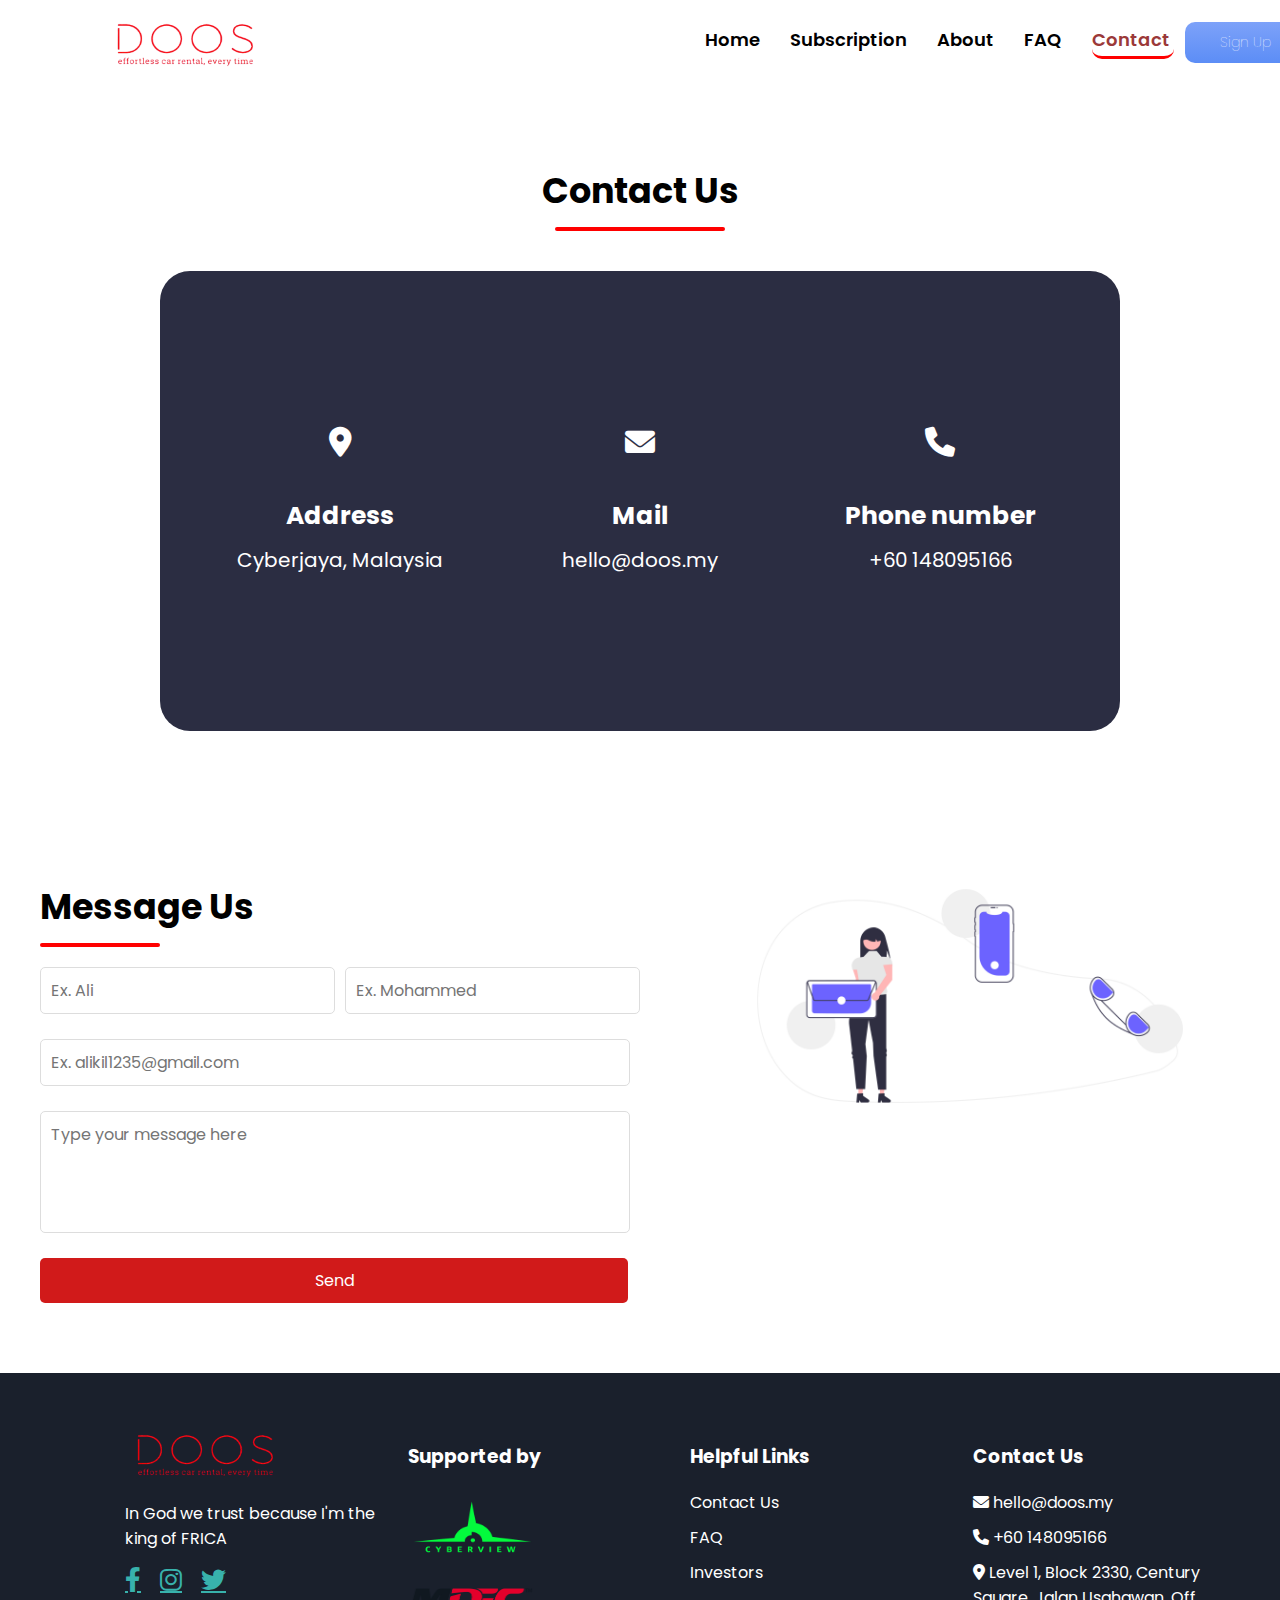
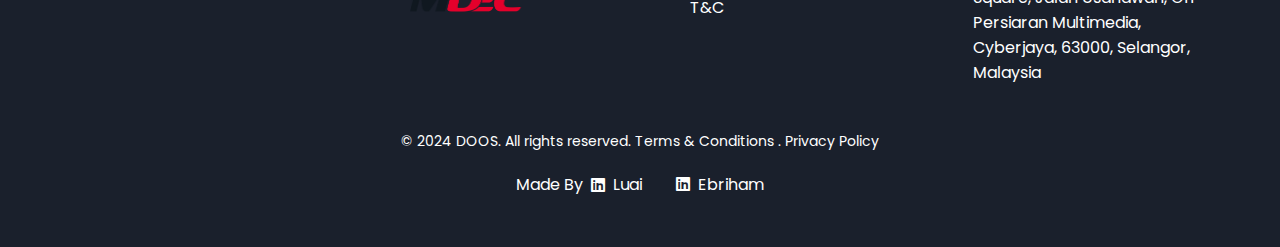
==== commit 20fa7a27: "DATA: 8/26/2024 Author: Luai 1\ I have fixed the footer in the vehicles page 2\ I have fixed and org" ====
--- a/Contact_Page/contact.html
+++ b/Contact_Page/contact.html
@@ -1,344 +1,144 @@
 <!DOCTYPE html>
-<html>
-  <head>
-    <meta charset="utf-8" />
+<html lang="en">
+
+<head>
+    <meta charset="UTF-8">
     <meta name="viewport" content="initial-scale=1, width=device-width" />
+    <title>DOOS Website</title>
+    <link rel="stylesheet" href="https://cdnjs.cloudflare.com/ajax/libs/font-awesome/6.0.0-beta3/css/all.min.css">
+    <link href="https://fonts.googleapis.com/css2?family=Poppins:wght@600&display=swap" rel="stylesheet">
+    <link rel="stylesheet" href="./contact.CSS">
+</head>
 
-    <link rel="stylesheet" href="../global.css" />
-    <link rel="stylesheet" href="./contact.CSS" />
-    <link
-      rel="stylesheet"
-      href="https://fonts.googleapis.com/css2?family=Playfair Display:wght@600&display=swap"
-    />
-    <link
-      rel="stylesheet"
-      href="https://fonts.googleapis.com/css2?family=Cinzel:wght@400&display=swap"
-    />
-    <link
-      rel="stylesheet"
-      href="https://fonts.googleapis.com/css2?family=Poppins:wght@300;400;500;600;700;800&display=swap"
-    />
-    <link
-      rel="stylesheet"
-      href="https://fonts.googleapis.com/css2?family=Prata:wght@400&display=swap"
-    />
-  </head>
-  <body>
-    <div class="contact2">
-      <div class="contact-child"></div>
-      <div class="header">
-        <header class="navigation">
-          <img
-            class="navigation-child"
-            loading="lazy"
-            alt=""
-            src="../public/group-17@2x.png"
-          />
+<body>
+    <!-- this part for the header the top part in the page-->
+    <header>
+        <div class="navbar">
+            <div class="logo">
+                <img src="../assets/Doos logo.png" alt="DOOS Logo" style="margin-right: 20px;">
+            </div>
+            <nav>
+                <ul>
+                    <li><a href="../Main_Page/main.Html">Home</a></li>
+                    <li><a href="../subscription_page/vechicles.HTML">Subscription</a></li>
+                    <li><a href="../About_us_Page/about_us.html">About</a></li>
+                    <li><a href="../FAQ_page/faq.HTML">FAQ</a></li>
+                    <li><a href="../Contact_Page/contact.html" class="active">Contact</a></li>
+                </ul>
+            </nav>
+            <button class="button-1">Sign Up</button>
+        </div>
+    </header>
+<!-- Contact Us Section the section under the header-->
+<section class="contact-section">
+  <h2>Contact Us</h2>
+  <div class="contact-underline"></div>
+  <div class="contact-card">
+      <div class="contact-item">
+          <i class="fas fa-map-marker-alt"></i>
+          <h3>Address</h3>
+          <p>Cyberjaya, Malaysia</p>
+      </div>
+      <div class="contact-item">
+          <i class="fas fa-envelope"></i>
+          <h3>Mail</h3>
+          <p>hello@doos.my</p>
+      </div>
+      <div class="contact-item">
+          <i class="fas fa-phone"></i>
+          <h3>Phone number</h3>
+          <p>+60 148095166</p>
+      </div>
+  </div>
+</section>
+<!-- Message Us Section this part which is under the contact us info-->
+<section class="message-section">
+  <div class="message-container">
+      <!-- Form Container -->
+      <div class="form-container">
+          <h2>Message Us</h2>
+          <div class="message-underline"></div>
+          <form>
+              <div class="form-group">
+                  <input type="text" id="first-name" placeholder="Ex. Ali" required>
+                  <input type="text" id="last-name" placeholder="Ex. Mohammed" required>
+              </div>
+              <div class="form-group">
+                  <input type="email" id="email" placeholder="Ex. alikil1235@gmail.com" required>
+              </div>
+              <div class="form-group">
+                  <textarea id="message" rows="4" placeholder="Type your message here" required></textarea>
+              </div>
+              <button type="submit" class="send-button">Send</button>
+          </form>
+      </div>
 
-          <div class="menu">
-            <div class="menu-background"></div>
+      <!-- Image Container -->
+      <div class="image-container">
+          <img src="../assets/Contact us.png" alt="Customer Support">
+      </div>
+  </div>
+</section>
+
+<!--this section is the last part which is used for the footer-->
+
+<footer>
+  <div class="container">
+      <div class="logo">
+          <a href="#">
+              <img src="../assets/Doos logo.png" alt="Logo">
+          </a>
+          <p>In God we trust because I'm the king of FRICA</p>
+          <div class="social">
+              <a href="#" class="fab fa-facebook-f"></a>
+              <a href="#" class="fab fa-instagram"></a>
+              <a href="#" class="fab fa-twitter"></a>
           </div>
-        </header>
       </div>
-      <section class="contact-info-container-wrapper">
-        <div class="contact-info-container">
-          <div class="contact-details1">
-            <div class="contact-options">
-              <h1 class="contact-us1">Contact Us</h1>
-              <div class="contact-divider"></div>
-            </div>
-          </div>
-          <div class="address-block">
-            <div class="address-block-child"></div>
-            <div class="contact-icons-parent">
-              <div class="contact-icons">
-                <img
-                  class="mingcutelocation-line-icon"
-                  loading="lazy"
-                  alt=""
-                  src="../public/mingcutelocationline.svg"
-                />
-              </div>
-              <div class="address-wrapper">
-                <b class="address">Address</b>
-              </div>
-              <div class="level-1-block1">
-                Level 1, Block 2330, Century Square, Jalan Usahawan, Off
-                Persiaran Multimedia, Cyberjaya, 63000, Selangor, Malaysia
-              </div>
-            </div>
-            <div class="frame-parent1">
-              <div class="contact-icons">
-                <img
-                  class="mingcutelocation-line-icon"
-                  loading="lazy"
-                  alt=""
-                  src="../public/icoutlineemail.svg"
-                />
-              </div>
-              <div class="frame-parent2">
-                <div class="address-wrapper">
-                  <b class="mail">Mail</b>
-                </div>
-                <div class="examplegmailcom">Example@gmail.com</div>
-              </div>
-            </div>
-            <div class="contact-icons-parent">
-              <div class="contact-icons">
-                <img
-                  class="mingcutelocation-line-icon"
-                  loading="lazy"
-                  alt=""
-                  src="../public/phphone.svg"
-                />
-              </div>
-              <div class="phone-number-wrapper">
-                <b class="phone-number">Phone number</b>
-              </div>
-              <div class="level-1-block1">014-80881773</div>
-            </div>
-          </div>
-        </div>
-      </section>
-      <section class="form-container">
-        <div class="form-fields">
-          <div class="name-fields">
-            <div class="first-name-field">
-              <div class="first-name-input">
-                <div class="first-name-label">
-                  <div class="first-name-example">
-                    <div class="first-name-placeholder">
-                      <div class="email-field">
-                        <div class="email-input">
-                          <div class="email-label">
-                            <div class="email-example">
-                              <div class="frist-name">Frist Name</div>
-                            </div>
-                            <div class="email-placeholder-container">
-                              <div
-                                class="email-placeholder-container-child"
-                              ></div>
-                              <input
-                                class="ex-ali"
-                                placeholder="Ex. Ali"
-                                type="text"
-                              />
-                            </div>
-                          </div>
-                          <div class="email-example">
-                            <div class="email">Email</div>
-                          </div>
-                        </div>
-                      </div>
-                      <div class="last-name-label">
-                        <div class="email-example">
-                          <div class="frist-name">Last Name</div>
-                        </div>
-                        <div class="last-name-placeholder-containe">
-                          <div class="email-placeholder-container-child"></div>
-                          <div class="ex-mohammed">Ex. Mohammed</div>
-                        </div>
-                      </div>
-                    </div>
-                    <div class="email-input-container">
-                      <div class="email-input-container-child"></div>
-                      <input
-                        class="ex-alikl1235gmailcom"
-                        placeholder="Ex. alikl1235@gmail.com"
-                        type="text"
-                      />
-                    </div>
-                  </div>
-                  <div class="message-fields">
-                    <div class="message-label-container">
-                      <div class="what-we-can">What we can help you with?</div>
-                    </div>
-                    <textarea
-                      class="message-input-container"
-                      placeholder="Type your message here"
-                      rows="{17}"
-                      cols="{28}"
-                    >
-                    </textarea>
-                  </div>
-                  <button class="button6">
-                    <div class="sign-up4">Send</div>
-                  </button>
-                </div>
-              </div>
-              <div class="footer">
-                <div class="message-us-wrapper">
-                  <h1 class="message-us">Message Us</h1>
-                </div>
-                <div class="message-divider"></div>
-              </div>
-            </div>
-          </div>
-          <footer class="group-footer">
-            <div class="frame-child2"></div>
-            <div class="info-container">
-              <div class="content-block">
-                <img
-                  class="content-block-child"
-                  loading="lazy"
-                  alt=""
-                  src="../public/group-9@2x.png"
-                />
+      <div class="supported">
+          <h3>Supported by</h3>
+          <ul>
+              <li><img src="../assets/cyberview logo.png" alt="Support 1" width="100px"></li>
+              <li><img src="../assets/mdec logo.png" alt="Support 2" width="100px"></li>
+          </ul>
+      </div>
+      <div class="links">
+          <h3>Helpful Links</h3>
+          <ul>
+              <li><a href="../Contact_Page/contact.html">Contact Us</a></li>
+              <li><a href="../FAQ_page/faq.HTML">FAQ</a></li>
+              <li><a href="../Invest_Form_Page/invest_form.HTML">Investors</a></li>
+              <li><a href="#">T&C</a></li>
+          </ul>
+      </div>
+      <div class="contact">
+          <h3>Contact Us</h3>
+          <ul>
+              <li><i class="fas fa-envelope"></i> <a href="mailto:hello@doos.my">hello@doos.my</a></li>
+              <li><i class="fas fa-phone"></i> <a href="tel:+60148095166">+60 148095166</a></li>
+              <li><i class="fas fa-map-marker-alt"></i> Level 1, Block 2330, Century Square, Jalan Usahawan, Off
+                  Persiaran Multimedia, Cyberjaya, 63000, Selangor, Malaysia</li>
+          </ul>
+      </div>
+  </div>
+  <div class="copyright">
+      <p>&copy; 2024 DOOS. All rights reserved. <a href="#">Terms & Conditions</a> <a href="#"> . Privacy
+              Policy</a></p>
+  </div>
+  <!-- New section for LinkedIn icons and names -->
+  <div class="credits">
+      <a href="https://www.linkedin.com/in/luai-linkedin" target="_blank" class="credit-item">
+          <span class="text">Made By</span>
+          <i class="fab fa-linkedin"></i>
+          <span class="name">Luai</span>
+      </a>
+      <a href="https://www.linkedin.com/in/ebriham-linkedin" target="_blank" class="credit-item">
+          <i class="fab fa-linkedin"></i>
+          <span class="name"> Ebriham</span>
+      </a>
+  </div>
+</footer>
 
-                <div class="description-block">
-                  <div class="ex-mohammed">
-                    <p class="in-god-we1">
-                      In God we trust because im the king of FRICA
-                    </p>
-                    <p class="ergknrgin-wqegn-pwngpngpnpi1">
-                      ERGKNRGIN WQEGN PWNGPNGPNPI N4NI3
-                    </p>
-                  </div>
-                  <div class="social-media-icons1">
-                    <div class="rectangle-parent2">
-                      <div class="frame-child3"></div>
-                      <img
-                        class="teenyiconstwitter-solid1"
-                        loading="lazy"
-                        alt=""
-                        src="../public/teenyiconstwittersolid.svg"
-                      />
-                    </div>
-                    <div class="rectangle-parent2">
-                      <div class="frame-child3"></div>
-                      <img
-                        class="mdiinstagram-icon1"
-                        loading="lazy"
-                        alt=""
-                        src="../public/mdiinstagram.svg"
-                      />
-                    </div>
-                    <div class="rectangle-parent2">
-                      <div class="frame-child3"></div>
-                      <img
-                        class="bifacebook-icon1"
-                        loading="lazy"
-                        alt=""
-                        src="../public/bifacebook.svg"
-                      />
-                    </div>
-                  </div>
-                </div>
-              </div>
-              <div class="support-block">
-                <div class="support-content1">
-                  <div class="support-details">
-                    <div class="supported-by1">Supported By</div>
-                  </div>
-                  <div class="logo-container">
-                    <div class="cyberview-logo">
-                      <img
-                        class="cyberview-logo-rgb-icon1"
-                        loading="lazy"
-                        alt=""
-                        src="../public/cyberviewlogorgb@2x.png"
-                      />
-                    </div>
-                    <img
-                      class="mdec-logo-icon1"
-                      loading="lazy"
-                      alt=""
-                      src="../public/mdeclogo@2x.png"
-                    />
-                  </div>
-                </div>
-                <div class="links-block">
-                  <div class="more-links-container">
-                    <div class="more-links2">More links</div>
-                  </div>
-                  <div class="contact-us-container">
-                    <div class="more-links2">Contact us</div>
-                    <div class="faq-container">
-                      <div class="faq-link1">
-                        <div class="faq3">FAQ</div>
-                      </div>
-                      <img
-                        class="faq-icon1"
-                        loading="lazy"
-                        alt=""
-                        src="../public/vector-1.svg"
-                      />
-                    </div>
-                  </div>
-                  <div class="investors1">Investors</div>
-                  <div class="tc1">T&C</div>
-                </div>
-              </div>
-              <div class="contact-block">
-                <div class="supported-by1">Contact Info</div>
-                <div class="contact-info-details">
-                  <div class="contact-methods1">
-                    <div class="contact-icons-container">
-                      <div class="icons-and-labels">
-                        <img
-                          class="material-symbolsmail-icon1"
-                          alt=""
-                          src="../public/materialsymbolsmail.svg"
-                        />
+</body>
 
-                        <div class="hellodoosmy1">hello@doos.my</div>
-                      </div>
-                      <div class="icons-and-labels">
-                        <img
-                          class="material-symbolsmail-icon1"
-                          alt=""
-                          src="../public/iconoirphonesolid.svg"
-                        />
-
-                        <div class="hellodoosmy1">+60 148095166</div>
-                      </div>
-                    </div>
-                    <div class="level-1-block2">
-                      Level 1, Block 2330, Century Square, Jalan Usahawan, Off
-                      Persiaran Multimedia, Cyberjaya, 63000, Selangor, Malaysia
-                    </div>
-                  </div>
-                </div>
-              </div>
-            </div>
-            <div class="horizontal-rule-wrapper">
-              <img class="horizontal-rule-icon" loading="lazy" alt="" />
-            </div>
-            <div class="copyright-block">
-              <div class="copyright-content2">
-                <div class="made-by-luai1">Made by Luai</div>
-                <div class="vector-wrapper">
-                  <img
-                    class="vector-icon1"
-                    loading="lazy"
-                    alt=""
-                    src="../public/vector-2.svg"
-                  />
-                </div>
-                <div class="last-name-container">
-                  <div class="ebrahim1">& Ebrahim</div>
-                </div>
-                <div class="vector-wrapper">
-                  <img
-                    class="vector-icon1"
-                    loading="lazy"
-                    alt=""
-                    src="../public/vector-2.svg"
-                  />
-                </div>
-              </div>
-            </div>
-          </footer>
-        </div>
-        <div class="image-wrapper">
-          <img
-            class="image-4-icon"
-            loading="lazy"
-            alt=""
-            src="../public/image-4@2x.png"
-          />
-        </div>
-      </section>
-    </div>
-  </body>
-</html>
+</html>--- a/Contact_Page/contact.CSS
+++ b/Contact_Page/contact.CSS
@@ -1,1115 +1,426 @@
-.contact-child {
-  width: 100px;
-  height: 100px;
+/* this part for the header */
+body {
+  margin: 0;
+  font-family: 'Poppins', sans-serif;
+}
+
+.navbar {
+  display: flex;
+  justify-content: space-between;
+  align-items: center;
+  background-color: #fff;
+  padding: 10px 20px;
+}
+.logo {
+  margin-left: 70px; 
+}
+
+.logo img {
+  height: 55px; 
+  width: auto;
+}
+
+nav ul {
+  list-style: none;
+  padding: 0;
+  display: flex;
+  margin-left: 400px;
+}
+
+nav ul li {
+  margin: 0 15px;
+}
+
+nav ul li a {
+  text-decoration: none;
+  color: black;
+  font-weight: 600;
+  font-size: 18px;
+  padding-bottom: 5px;
+  display: inline-block;
+}
+
+nav ul li a.active {
+  color: rgb(155, 57, 57);
+  border-bottom: 3px solid red;
+  padding-bottom: 3px;
+  width: 105%;
+  border-radius: 10px;
+}
+
+.button-1 {
+  background: linear-gradient(to bottom, #7DA2F9 0%, #5C8DF6 100%); 
+  border: none; 
+  border-radius: 10px; 
+  color: white; 
+  cursor: pointer;
+  display: inline-block;
+  font-family: 'Poppins', sans-serif; 
+  font-size: 14px; 
+  font-weight: 50; 
+  padding: 10px 35px; 
+  text-align: center; 
+  text-decoration: none;
+  transition: all 0.2s ease-in-out; 
+  user-select: none;
+  -webkit-user-select: none;
+  touch-action: manipulation;
+  white-space: nowrap;
+}
+
+.button-1:hover {
+  background: linear-gradient(to bottom, #698EEF 0%, #4A6FDD 100%); 
+  box-shadow: 0 4px 6px rgba(0, 0, 0, 0.1); 
+}
+
+.button-1:active {
+  background: linear-gradient(to bottom, #5577D4 0%, #3B5DB9 100%); 
+  box-shadow: 0 2px 4px rgba(0, 0, 0, 0.2); 
+  transform: translateY(1px); 
+}
+
+/* Contact Us Section the part that under the header*/
+.contact-section {
+  text-align: center;
+  margin: 50px 0;
   position: relative;
-  overflow: hidden;
-  flex-shrink: 0;
-  display: none;
-}
-.navigation-child {
-  height: 53px;
-  width: 147px;
+}
+
+.contact-section h2 {
+  font-size: 35px; 
+  font-family: 'Poppins', sans-serif;
+  font-weight: bold;
+  margin-bottom: 10px;
+  display: inline-block;
   position: relative;
-  object-fit: cover;
-}
-.menu-background {
-  align-self: stretch;
-  height: 5px;
-  position: relative;
-  border-radius: var(--br-31xl);
-  background-color: var(--color-red-200);
-}
-.menu {
-  width: 77px;
-  display: flex;
-  flex-direction: column;
+}
+
+.contact-underline {
+  width: 170px;
+  height: 4px;
+  background-color: red;
+  border-radius: 2px;
+  margin: 0 auto 40px;
+}
+
+.contact-card {
+  background-color: #2B2D42; 
+  width: 900px; 
+  height: 400px; 
+  border-radius: 30px; 
+  padding: 30px;
+  display: flex;
+  justify-content: space-around;
+  align-items: stretch;
+  color: #fff;
+  margin: 0 auto;
+}
+
+.contact-item {
+  display: flex; 
+  flex-direction: column; 
+  align-items: center; 
+  justify-content: center; 
+  text-align: center;
+  flex: 1;
+  padding: 0 20px;
+}
+
+.contact-item i {
+  font-size: 30px;
+  color: #fff;
+  margin-bottom: 15px;
+}
+
+.contact-item h3 {
+  font-size: 25px; 
+  font-family: 'Poppins', sans-serif;
+  font-weight: bold;
+  margin-bottom: 10px;
+}
+
+.contact-item p {
+  font-size: 20px; 
+  font-family: 'Poppins', sans-serif;
+  font-weight: normal;
+  line-height: 1.5;
+  margin: 0;
+}
+
+/* Responsive adjustments */
+@media screen and (max-width: 1200px) {
+  .contact-card {
+      width: 90%;
+      height: auto;
+      flex-direction: column;
+      padding: 20px;
+  }
+
+  .contact-item {
+      margin-bottom: 20px;
+  }
+}
+
+/* Message Us Section  the part under the card contact info*/
+.message-section {
+  padding: 50px 0;
+}
+
+.message-container {
+  display: flex;
+  justify-content: space-between;
   align-items: flex-start;
-  justify-content: flex-end;
-  padding: 0 0 var(--padding-6xs);
-  box-sizing: border-box;
-}
-.header,
-.navigation {
-  display: flex;
-  flex-direction: row;
+  max-width: 1200px;
+  margin: 0 auto;
+  padding: 20px;
+}
+
+.form-container {
+  width: 50%;
+}
+
+.form-container h2 {
+  font-size: 35px;
+  font-family: 'Poppins', sans-serif;
+  font-weight: bold;
+  margin-bottom: 10px;
+  text-align: left;
+}
+
+.message-underline {
+  width: 120px;
+  height: 4px;
+  background-color: red;
+  border-radius: 2px;
+  margin-bottom: 20px;
+}
+
+.form-group {
+  display: flex;
+  justify-content: space-between;
+  margin-bottom: 15px;
+}
+
+.form-group input[type="text"],
+.form-group input[type="email"],
+.form-group textarea {
+  width: 100%;
+  padding: 10px;
+  margin-right: 10px;
+  margin-bottom: 10px;
+  font-family: 'Poppins', sans-serif;
+  font-size: 16px;
+  border: 1px solid #ddd;
+  border-radius: 5px;
+}
+
+.form-group input[type="text"]:nth-child(1) {
+  margin-right: 10px; 
+}
+
+.form-group input[type="text"]:nth-child(2) {
+  margin-right: 0; 
+}
+
+textarea {
+  resize: none;
+}
+
+.send-button {
+  background-color: rgb(209, 26, 26);
+  color: white;
+  border: none;
+  border-radius: 5px;
+  padding: 10px 20px;
+  font-size: 16px;
+  cursor: pointer;
+  font-family: 'Poppins', sans-serif;
+  transition: background-color 0.3s ease;
+  width: 98%;
+  
+}
+
+.send-button:hover {
+  background-color: darkred;
+}
+
+.image-container {
+  width: 45%;
+  display: flex;
+  justify-content: center;
+  align-items: center;
+}
+
+.image-container img {
   max-width: 100%;
-}
-.navigation {
-  width: 1012px;
-  align-items: flex-end;
-  justify-content: space-between;
-  gap: var(--gap-xl);
-}
-.header {
-  width: 1326px;
-  align-items: flex-start;
-  justify-content: center;
-  padding: 0 var(--padding-xl);
-  box-sizing: border-box;
-}
-.contact-us1 {
-  margin: 0;
-  position: absolute;
-  top: 0;
-  left: 0;
-  font-size: inherit;
-  font-weight: 500;
-  font-family: inherit;
-}
-.contact-divider {
-  position: absolute;
-  top: 60.8px;
-  left: 0;
-  border-radius: var(--br-31xl);
-  background-color: var(--color-red-200);
-  width: 213px;
-  height: 6px;
-  z-index: 1;
-}
-.contact-options {
-  height: 66.8px;
-  width: 279px;
-  position: relative;
-}
-.contact-details1 {
-  width: 1155px;
-  display: flex;
-  flex-direction: row;
-  align-items: flex-start;
-  justify-content: center;
-  padding: 0 var(--padding-xl);
-  box-sizing: border-box;
-  max-width: 100%;
-}
-.address-block-child {
-  height: 520px;
-  width: 1183px;
-  position: relative;
-  border-radius: var(--br-11xl);
-  background-color: var(--color-darkslategray-100);
-  display: none;
-  max-width: 100%;
-}
-.mingcutelocation-line-icon {
-  height: 80px;
-  width: 80px;
-  position: relative;
-  overflow: hidden;
-  flex-shrink: 0;
-  z-index: 1;
-}
-.contact-icons {
-  align-self: stretch;
-  display: flex;
-  flex-direction: row;
-  align-items: flex-start;
-  justify-content: center;
-  padding: 0 var(--padding-xl) 0 var(--padding-2xl);
-}
-.address {
-  position: relative;
-  line-height: 100%;
-  display: inline-block;
-  min-width: 107px;
-  z-index: 1;
-}
-.address-wrapper {
-  align-self: stretch;
-  display: flex;
-  flex-direction: row;
-  align-items: flex-start;
-  justify-content: center;
-  padding: 0 var(--padding-xl);
-}
-.level-1-block1 {
-  align-self: stretch;
-  position: relative;
-  font-size: var(--font-size-xl);
-  color: var(--color-gray-100);
+  border-radius: 10px;
+}
+
+/*this section is for the footer*/
+footer {
+  background-color: #1A202C;
+  padding: 50px 0;
+  color: #fff; 
+}
+
+.container {
+  max-width: 1200px;
+  margin: 0 auto;
+  display: flex;
+  justify-content: flex-start;
+  align-items: flex-start; 
+}
+
+.logo {
+  width: 25%;
+  padding: 0 15px; 
+  text-align: left;
+}
+
+.logo img {
+  width: 150px;
+}
+
+.supported, .links, .contact {
+  width: 25%;
+  padding: 0 15px; 
+}
+
+.supported ul {
+  list-style: none;
+  padding: 0;
+}
+
+.supported ul li {
+  margin-bottom: 10px;
+}
+
+.links ul, .contact ul {
+  list-style: none;
+  padding: 0;
+}
+
+.links ul li, .contact ul li {
+  margin-bottom: 10px;
+}
+
+.supported ul li img {
+  width: 50%; 
+  max-width: 200px; 
+  height: auto; 
+}
+
+
+.links ul li a, .contact ul li a {
+  color: #fff;
+  text-decoration: none;
+}
+
+.links ul li a:hover, .contact ul li a:hover {
+  text-decoration: underline;
+  color: #38B2AC;
+}
+
+.social {
+  margin-top: 15px; 
+}
+
+.social a {
+  color: #38B2AC;
+  font-size: 25px; 
+  margin-right: 15px; 
+}
+
+.social a:last-child {
+  margin-right: 0; 
+}
+
+.copyright {
   text-align: center;
-  z-index: 1;
-}
-.contact-icons-parent {
-  width: 281px;
-  display: flex;
-  flex-direction: column;
-  align-items: flex-start;
-  justify-content: flex-start;
-  gap: var(--gap-8xl);
-}
-.examplegmailcom,
-.mail {
-  position: relative;
-  z-index: 1;
-}
-.mail {
-  line-height: 100%;
-  display: inline-block;
-  min-width: 55px;
-}
-.examplegmailcom {
-  align-self: stretch;
-  font-size: var(--font-size-xl);
-  color: var(--color-gray-100);
-  text-align: center;
-  white-space: nowrap;
-}
-.frame-parent1,
-.frame-parent2 {
-  display: flex;
-  flex-direction: column;
-  justify-content: flex-start;
-}
-.frame-parent2 {
-  align-self: stretch;
-  align-items: flex-start;
-  gap: var(--gap-4xl);
-}
-.frame-parent1 {
-  width: 281px;
-  align-items: flex-end;
-  gap: var(--gap-12xl);
-}
-.phone-number {
-  position: relative;
-  line-height: 100%;
-  z-index: 1;
-}
-.address-block,
-.phone-number-wrapper {
-  align-self: stretch;
-  display: flex;
-  flex-direction: row;
-  align-items: flex-start;
-  justify-content: flex-start;
-  padding: 0 var(--padding-26xl) 0 var(--padding-27xl);
-}
-.address-block {
-  border-radius: var(--br-11xl);
-  background-color: var(--color-darkslategray-100);
-  justify-content: space-between;
-  padding: 140px var(--padding-58xl) var(--padding-52xl) 89px;
-  box-sizing: border-box;
-  max-width: 100%;
-  gap: var(--gap-xl);
-  font-size: var(--font-size-6xl);
-  color: var(--color-white);
-}
-.contact-info-container {
-  width: 1183px;
-  display: flex;
-  flex-direction: column;
-  align-items: flex-end;
-  justify-content: flex-start;
-  gap: 59px;
-  max-width: 100%;
-}
-.contact-info-container-wrapper {
-  align-self: stretch;
-  display: flex;
-  flex-direction: row;
-  align-items: flex-start;
-  justify-content: center;
-  padding: 0 var(--padding-2xl) 49.3px var(--padding-xl);
-  box-sizing: border-box;
-  max-width: 100%;
-  text-align: left;
-  font-size: var(--font-size-31xl);
-  color: var(--color-black);
-  font-family: var(--font-poppins);
-}
-.frist-name {
-  position: relative;
-  z-index: 1;
-}
-.email-example {
-  display: flex;
-  flex-direction: row;
-  align-items: flex-start;
-  justify-content: flex-start;
-  padding: 0 var(--padding-8xs);
-}
-.email-placeholder-container-child {
-  height: 73px;
-  width: 265px;
-  position: relative;
-  border-radius: var(--br-3xs);
-  background-color: var(--color-gainsboro-300);
-  border: 1px solid var(--color-mediumseagreen);
-  box-sizing: border-box;
-  display: none;
-}
-.ex-ali {
-  width: 66px;
-  border: 0;
-  outline: 0;
-  font-family: var(--font-poppins);
-  font-size: var(--font-size-6xl);
-  background-color: transparent;
-  height: 38px;
-  position: relative;
-  color: var(--color-darkgray-100);
-  text-align: left;
-  display: inline-block;
-  padding: 0;
-  z-index: 1;
-}
-.email-label,
-.email-placeholder-container {
-  align-self: stretch;
-  display: flex;
-  align-items: flex-start;
-  justify-content: flex-start;
-}
-.email-placeholder-container {
-  border-radius: var(--br-3xs);
-  background-color: var(--color-gainsboro-300);
-  border: 1px solid var(--color-mediumseagreen);
-  flex-direction: row;
-  padding: var(--padding-lgi) var(--padding-4xl) var(--padding-xs);
-  margin-top: -2px;
-}
-.email-label {
-  flex-direction: column;
-}
-.email {
-  position: relative;
-  display: inline-block;
-  min-width: 68px;
-  z-index: 1;
-}
-.email-field,
-.email-input {
-  display: flex;
-  flex-direction: column;
-  align-items: flex-start;
-  justify-content: flex-start;
-}
-.email-input {
-  align-self: stretch;
-  gap: var(--gap-14xl);
-}
-.email-field {
-  flex: 1;
-  padding: var(--padding-12xs) 0 0;
-  box-sizing: border-box;
-  min-width: 172px;
-}
-.ex-mohammed {
-  position: relative;
-  z-index: 1;
-}
-.last-name-placeholder-containe {
-  align-self: stretch;
-  border-radius: var(--br-3xs);
-  background-color: var(--color-gainsboro-300);
-  border: 1px solid var(--color-mediumseagreen);
-  flex-direction: row;
-  padding: var(--padding-lg) var(--padding-lg) var(--padding-smi);
-  white-space: nowrap;
-  margin-top: -1px;
-  color: var(--color-darkgray-100);
-}
-.first-name-placeholder,
-.last-name-label,
-.last-name-placeholder-containe {
-  display: flex;
-  align-items: flex-start;
-  justify-content: flex-start;
-}
-.last-name-label {
-  flex: 1;
-  flex-direction: column;
-  min-width: 172px;
-}
-.first-name-placeholder {
-  align-self: stretch;
-  flex-direction: row;
-  gap: var(--gap-15xl);
-}
-.email-input-container-child {
-  height: 73px;
-  width: 564px;
-  position: relative;
-  border-radius: var(--br-3xs);
-  background-color: var(--color-gainsboro-300);
-  border: 1px solid var(--color-mediumseagreen);
-  box-sizing: border-box;
-  display: none;
-  max-width: 100%;
-}
-.ex-alikl1235gmailcom {
-  width: 298px;
-  border: 0;
-  outline: 0;
-  font-family: var(--font-poppins);
-  font-size: var(--font-size-6xl);
-  background-color: transparent;
-  height: 38px;
-  position: relative;
-  color: var(--color-darkgray-100);
-  text-align: left;
-  display: inline-block;
-  padding: 0;
-  z-index: 1;
-}
-.email-input-container,
-.first-name-example {
-  align-self: stretch;
-  display: flex;
-  align-items: flex-start;
-  justify-content: flex-start;
-  max-width: 100%;
-}
-.email-input-container {
-  border-radius: var(--br-3xs);
-  background-color: var(--color-gainsboro-300);
-  border: 1px solid var(--color-mediumseagreen);
-  box-sizing: border-box;
-  flex-direction: row;
-  padding: var(--padding-lgi) var(--padding-lg) var(--padding-xs);
-  margin-top: -1px;
-}
-.first-name-example {
-  flex-direction: column;
-}
-.what-we-can {
-  position: relative;
-}
-.message-label-container {
-  display: flex;
-  flex-direction: row;
-  align-items: flex-start;
-  justify-content: flex-start;
-  padding: 0 var(--padding-4xs);
-  box-sizing: border-box;
-  max-width: 100%;
-}
-.message-fields,
-.message-input-container {
-  align-self: stretch;
-  display: flex;
-  align-items: flex-start;
-  justify-content: flex-start;
-}
-.message-input-container {
-  border: 1px solid var(--color-mediumseagreen);
-  background-color: var(--color-gainsboro-300);
-  height: 347px;
-  width: auto;
-  outline: 0;
-  border-radius: var(--br-3xs);
-  box-sizing: border-box;
-  flex-direction: row;
-  padding: var(--padding-lgi) var(--padding-lg);
-  font-family: var(--font-poppins);
-  font-size: var(--font-size-6xl);
-  color: var(--color-darkgray-100);
-}
-.message-fields {
-  flex-direction: column;
-  gap: var(--gap-11xs);
-  max-width: 100%;
-}
-.sign-up4 {
-  position: relative;
-  font-size: var(--font-size-11xl);
-  line-height: 100%;
-  font-weight: 600;
-  font-family: var(--font-poppins);
-  color: var(--color-white);
-  text-align: left;
-  display: inline-block;
-  min-width: 77px;
-}
-.button6 {
-  cursor: pointer;
-  border: 0;
-  padding: var(--padding-base) var(--padding-xl) var(--padding-base)
-    var(--padding-10xl);
-  background-color: var(--color-crimson-100);
-  align-self: stretch;
-  box-shadow: 0 2px 4px rgba(136, 144, 194, 0.2),
-    0 5px 15px rgba(37, 44, 97, 0.15);
-  border-radius: var(--br-3xs);
-  overflow: hidden;
-  display: flex;
-  flex-direction: row;
-  align-items: flex-start;
-  justify-content: center;
-}
-.button6:hover {
-  background-color: var(--color-tomato);
-}
-.first-name-input,
-.first-name-label {
-  display: flex;
-  flex-direction: column;
-  justify-content: flex-start;
-  max-width: 100%;
-}
-.first-name-label {
-  align-self: stretch;
-  align-items: flex-end;
-  gap: 25.5px;
-}
-.first-name-input {
-  flex: 1;
-  align-items: flex-start;
-  padding: 53.5px 0 0;
-  box-sizing: border-box;
-  min-width: 367px;
-}
-.message-us {
-  margin: 0;
-  position: relative;
-  font-size: inherit;
-  font-weight: 500;
-  font-family: inherit;
-  flex-shrink: 0;
-}
-.message-us-wrapper {
-  height: 91.5px;
-  display: flex;
-  flex-direction: row;
-  align-items: flex-start;
-  justify-content: flex-start;
-  padding: 0;
-  box-sizing: border-box;
-}
-.message-divider {
-  width: 370px;
-  height: 15px;
-  position: relative;
-  border-radius: var(--br-31xl);
-  background-color: var(--color-red-200);
-  flex-shrink: 0;
-  max-width: 100%;
-  z-index: 1;
-}
-.first-name-field,
-.footer,
-.name-fields {
-  display: flex;
-  align-items: flex-start;
-  justify-content: flex-start;
-  max-width: 100%;
-}
-.footer {
-  flex-direction: column;
-  min-width: 422px;
-  font-size: 70px;
-}
-.first-name-field,
-.name-fields {
-  flex-direction: row;
-}
-.first-name-field {
-  flex: 1;
-  gap: 190px;
-}
-.name-fields {
-  width: 1328px;
-  padding: 0 76px;
-  box-sizing: border-box;
-}
-.frame-child2 {
-  width: 1440px;
-  height: 392px;
-  position: relative;
-  background-color: var(--color-gainsboro-100);
-  display: none;
-  max-width: 100%;
-}
-.content-block-child {
-  width: 115px;
-  height: 45px;
-  position: relative;
-  object-fit: cover;
-  z-index: 2;
-}
-.in-god-we1 {
-  margin: 0;
-}
-.ergknrgin-wqegn-pwngpngpnpi1 {
-  margin: 0;
-  white-space: pre-wrap;
-}
-.frame-child3 {
-  position: absolute;
-  top: 0;
-  left: 0;
-  border-radius: var(--br-8xs);
-  background-color: var(--color-white);
-  width: 100%;
-  height: 100%;
-  display: none;
-}
-.teenyiconstwitter-solid1 {
-  position: absolute;
-  top: 7px;
-  left: 5px;
-  width: 27px;
-  height: 25px;
-  overflow: hidden;
-  z-index: 1;
-}
-.rectangle-parent2 {
-  height: 38px;
-  width: 36px;
-  position: relative;
-  border-radius: var(--br-8xs);
-  background-color: var(--color-white);
-  z-index: 1;
-}
-.bifacebook-icon1,
-.mdiinstagram-icon1 {
-  position: absolute;
-  top: 7px;
-  left: 6px;
-  width: 24px;
-  height: 24px;
-  overflow: hidden;
-  z-index: 1;
-}
-.bifacebook-icon1 {
-  top: 5px;
-  width: 26px;
-  height: 26px;
-}
-.content-block,
-.description-block,
-.social-media-icons1 {
-  display: flex;
-  align-items: flex-start;
-  justify-content: flex-start;
-}
-.social-media-icons1 {
-  flex-direction: row;
-  gap: var(--gap-7xl);
-}
-.content-block,
-.description-block {
-  flex-direction: column;
-}
-.description-block {
-  align-self: stretch;
-  gap: var(--gap-mini);
-}
-.content-block {
-  width: 322px;
-  gap: var(--gap-8xl);
-  max-width: 100%;
-  font-size: var(--font-size-sm);
-}
-.supported-by1 {
-  position: relative;
-  z-index: 1;
-}
-.support-details {
-  display: flex;
-  flex-direction: row;
-  align-items: flex-start;
-  justify-content: flex-start;
-  padding: 0 var(--padding-27xl);
-}
-.cyberview-logo-rgb-icon1 {
-  height: 101px;
-  flex: 1;
-  position: relative;
-  max-width: 100%;
-  overflow: hidden;
-  object-fit: cover;
-  z-index: 1;
-}
-.cyberview-logo {
-  width: 224px;
-  display: flex;
-  flex-direction: row;
-  align-items: flex-start;
-  justify-content: flex-start;
-  padding: 0 var(--padding-13xl);
-  box-sizing: border-box;
-}
-.mdec-logo-icon1 {
-  align-self: stretch;
-  height: 56px;
-  position: relative;
-  max-width: 100%;
-  overflow: hidden;
-  flex-shrink: 0;
-  object-fit: cover;
-  z-index: 1;
-}
-.logo-container,
-.support-content1 {
-  display: flex;
-  flex-direction: column;
-  align-items: flex-start;
-  justify-content: flex-start;
-}
-.logo-container {
-  align-self: stretch;
-  gap: var(--gap-4xs);
-}
-.support-content1 {
-  flex: 1;
-  gap: var(--gap-4xl);
-  min-width: 167px;
-}
-.more-links2 {
-  position: relative;
-  display: inline-block;
-  min-width: 113px;
-  z-index: 1;
-}
-.more-links-container {
-  display: flex;
-  flex-direction: row;
-  align-items: flex-start;
-  justify-content: flex-start;
-  padding: 0 0 var(--padding-5xs);
-}
-.faq3 {
-  position: relative;
-  display: inline-block;
-  min-width: 48px;
-  z-index: 1;
-}
-.faq-link1 {
-  display: flex;
-  flex-direction: column;
-  align-items: flex-start;
-  justify-content: flex-start;
-  padding: var(--padding-lg) 0 0;
-}
-.faq-icon1 {
-  height: 30px;
-  width: 30px;
-  position: relative;
-  z-index: 2;
-}
-.contact-us-container,
-.faq-container {
-  display: flex;
-  flex-direction: row;
-  align-items: flex-start;
-  justify-content: flex-start;
-}
-.contact-us-container {
-  flex-direction: column;
-  padding: 0 0 var(--padding-10xs);
-  gap: var(--gap-5xs);
-}
-.investors1,
-.tc1 {
-  position: relative;
-  display: inline-block;
-  min-width: 97px;
-  z-index: 1;
-}
-.tc1 {
-  min-width: 50px;
-}
-.links-block,
-.support-block {
-  display: flex;
-  align-items: flex-start;
-  justify-content: flex-start;
-}
-.links-block {
-  flex-direction: column;
-  gap: var(--gap-4xl);
-  min-width: 113px;
-}
-.support-block {
-  width: 450px;
-  flex-direction: row;
-  padding: 0 var(--padding-12xl) 0 0;
-  box-sizing: border-box;
-  gap: var(--gap-30xl);
-  max-width: 100%;
-}
-.material-symbolsmail-icon1 {
-  height: 24px;
-  width: 24px;
-  position: relative;
-  overflow: hidden;
-  flex-shrink: 0;
-  z-index: 1;
-}
-.hellodoosmy1 {
-  position: relative;
-  white-space: nowrap;
-  z-index: 1;
-}
-.contact-icons-container,
-.icons-and-labels {
-  display: flex;
-  flex-direction: row;
-  align-items: flex-start;
-  justify-content: flex-start;
-  gap: var(--gap-6xl);
-}
-.contact-icons-container {
-  flex-direction: column;
-  gap: var(--gap-4xl);
-}
-.level-1-block2 {
-  align-self: stretch;
-  height: 120px;
-  position: relative;
-  font-size: var(--font-size-xl);
-  display: inline-block;
-  flex-shrink: 0;
-  z-index: 1;
-}
-.contact-info-details,
-.contact-methods1 {
-  display: flex;
-  align-items: flex-start;
-  justify-content: flex-start;
-}
-.contact-methods1 {
-  flex: 1;
-  flex-direction: column;
-  gap: var(--gap-lgi);
-}
-.contact-info-details {
-  align-self: stretch;
-  flex-direction: row;
-  padding: 0 0 0 var(--padding-12xs);
-}
-.contact-block,
-.info-container {
-  display: flex;
-  align-items: flex-start;
-  max-width: 100%;
-}
-.contact-block {
-  width: 321px;
-  flex-direction: column;
-  justify-content: flex-start;
-  gap: var(--gap-12xl);
-}
-.info-container {
-  align-self: stretch;
-  flex-direction: row;
-  justify-content: space-between;
-  gap: var(--gap-xl);
-}
-.horizontal-rule-icon {
-  flex: 1;
-  position: relative;
-  max-width: 100%;
-  overflow: hidden;
-  max-height: 100%;
-  object-fit: contain;
-  margin-top: -1px;
-  z-index: 2;
-}
-.horizontal-rule-wrapper {
-  width: 1195px;
-  display: flex;
-  flex-direction: row;
-  align-items: flex-start;
-  justify-content: flex-start;
-  padding: 0 var(--padding-10xl);
-  box-sizing: border-box;
-  max-width: 100%;
-}
-.made-by-luai1,
-.vector-icon1 {
-  position: relative;
-  z-index: 2;
-}
-.vector-icon1 {
-  width: 25px;
-  height: 25px;
-}
-.vector-wrapper {
-  display: flex;
-  flex-direction: column;
-  align-items: flex-start;
-  justify-content: flex-start;
-  padding: var(--padding-10xs) 0 0;
-}
-.ebrahim1 {
-  position: relative;
-  display: inline-block;
-  min-width: 117px;
-  z-index: 2;
-}
-.last-name-container {
-  display: flex;
-  flex-direction: column;
-  align-items: flex-start;
-  justify-content: flex-start;
-  padding: var(--padding-10xs-7) 0 0;
-}
-.copyright-content2 {
-  flex-direction: row;
-  justify-content: flex-start;
-  gap: var(--gap-smi-3);
-}
-.copyright-block,
-.copyright-content2,
-.form-fields,
-.group-footer {
-  display: flex;
-  align-items: flex-start;
-  max-width: 100%;
-}
-.copyright-block {
-  width: 1253px;
-  flex-direction: row;
-  justify-content: center;
-}
-.form-fields,
-.group-footer {
-  flex-direction: column;
-  justify-content: flex-start;
-}
-.group-footer {
-  align-self: stretch;
-  background-color: var(--color-gainsboro-100);
-  padding: var(--padding-22xl) var(--padding-16xl) var(--padding-4xs)
-    var(--padding-81xl);
-  box-sizing: border-box;
-  gap: var(--gap-sm-5);
-  text-align: left;
-  font-size: var(--font-size-3xl);
-  color: var(--color-black);
-  font-family: var(--font-prata);
-}
-.form-fields {
-  width: 1440px;
-  gap: 100px;
-}
-.image-4-icon {
-  align-self: stretch;
-  flex: 1;
-  position: relative;
-  max-width: 100%;
-  overflow: hidden;
-  max-height: 100%;
-  object-fit: cover;
-}
-.image-wrapper {
-  height: 852.5px;
-  width: 624px;
-  flex-direction: column;
-  padding: 163.5px 0 0;
-  box-sizing: border-box;
-  max-width: 100%;
-  margin-left: -718px;
-}
-.contact2,
-.form-container,
-.image-wrapper {
-  display: flex;
-  align-items: flex-start;
-  justify-content: flex-start;
-}
-.form-container {
-  align-self: stretch;
-  flex-direction: row;
-  max-width: 100%;
-  text-align: left;
-  font-size: var(--font-size-6xl);
-  color: var(--color-black);
-  font-family: var(--font-poppins);
-}
-.contact2 {
-  width: 100%;
-  position: relative;
-  background-color: var(--color-white);
-  overflow: hidden;
-  flex-direction: column;
-  padding: var(--padding-lgi) 0 0;
-  box-sizing: border-box;
-  gap: 141.2px;
-  line-height: normal;
-  letter-spacing: normal;
-}
-@media screen and (max-width: 1275px) {
-  .address-block {
-    padding-left: var(--padding-25xl);
-    padding-right: var(--padding-19xl);
-    box-sizing: border-box;
+  margin-top: 30px;
+  font-size: 14px;
+}
+
+.copyright a {
+  color: #fff;
+  text-decoration: none;
+}
+
+.copyright a:hover {
+  text-decoration: underline;
+  color: #38B2AC;
+}
+
+/* Responsive for smaller screens */
+@media screen and (max-width: 992px) {
+  .container {
+      flex-direction: column;
+      align-items: center;
+      text-align: center; 
   }
-  .first-name-field {
-    gap: 95px;
+
+  .logo, .supported, .links, .contact {
+      width: 100%;
+      margin-bottom: 20px;
+      padding: 0; 
   }
-  .name-fields {
-    padding-left: var(--padding-19xl);
-    padding-right: var(--padding-19xl);
-    box-sizing: border-box;
+}
+
+/* Style for the credits section */
+.credits {
+  text-align: center; 
+  margin-top: 20px; 
+}
+
+.credit-item {
+  color: #fff; 
+  text-decoration: none; 
+  display: inline-flex; 
+  align-items: center; 
+  margin: 0 15px; 
+}
+
+.credit-item i {
+  margin-right: 8px; 
+  font-size: 16px; 
+  transition: color 0.3s ease; 
+}
+
+.credit-item .text {
+  color: #fff; 
+  margin-right: 8px; 
+  transition: color 0.3s ease; 
+}
+
+.credit-item .name {
+  color: #fff; 
+  transition: color 0.3s ease; 
+}
+
+.credit-item:hover i {
+  color: #38B2AC; 
+}
+
+.credit-item:hover .text,
+.credit-item:hover .name {
+  color: #38B2AC; 
+}
+
+.credit-item:hover {
+  text-decoration: underline; 
+}
+
+.credit-item:first-child {
+  margin-left: 0;
+}
+
+.credit-item:last-child {
+  margin-right: 0;
+}
+
+/* Responsive adjustments */
+@media screen and (max-width: 992px) {
+  .credits {
+    font-size: 12px; 
   }
-  .info-container {
-    flex-wrap: wrap;
-  }
-}
-@media screen and (max-width: 1100px) {
-  .address-block {
-    flex-wrap: wrap;
-    justify-content: center;
-  }
-  .first-name-input {
-    padding-top: var(--padding-16xl);
-    box-sizing: border-box;
-  }
-  .footer {
-    flex: 1;
-  }
-  .first-name-field {
-    flex-wrap: wrap;
-  }
-}
-@media screen and (max-width: 750px) {
-  .contact-us1 {
-    font-size: var(--font-size-21xl);
-  }
-  .address-block {
-    padding-left: var(--padding-3xl);
-    padding-top: 91px;
-    padding-bottom: var(--padding-27xl);
-    box-sizing: border-box;
-  }
-  .contact-info-container {
-    gap: var(--gap-10xl);
-  }
-  .contact-info-container-wrapper {
-    padding-bottom: var(--padding-13xl);
-    box-sizing: border-box;
-  }
-  .first-name-placeholder {
-    flex-wrap: wrap;
-    gap: var(--gap-mid);
-  }
-  .sign-up4 {
-    font-size: var(--font-size-5xl);
-    line-height: 24px;
-  }
-  .first-name-input {
-    min-width: 100%;
-  }
-  .message-us {
-    font-size: 56px;
-  }
-  .footer {
-    min-width: 100%;
-  }
-  .first-name-field {
-    gap: var(--gap-28xl);
-  }
-  .group-footer {
-    padding-left: var(--padding-31xl);
-    box-sizing: border-box;
-  }
-  .form-fields {
-    gap: var(--gap-31xl);
-  }
-  .contact2 {
-    gap: 71px;
-  }
-}
-@media screen and (max-width: 450px) {
-  .contact-us1 {
-    font-size: var(--font-size-11xl);
-  }
-  .address {
-    font-size: var(--font-size-xl);
-    line-height: 20px;
-  }
-  .level-1-block1 {
-    font-size: var(--font-size-base);
-  }
-  .mail {
-    font-size: var(--font-size-xl);
-    line-height: 20px;
-  }
-  .examplegmailcom {
-    font-size: var(--font-size-base);
-  }
-  .frame-parent1 {
-    gap: var(--gap-mini);
-  }
-  .phone-number {
-    font-size: var(--font-size-xl);
-    line-height: 20px;
-  }
-  .phone-number-wrapper {
-    padding-left: var(--padding-xl);
-    padding-right: var(--padding-xl);
-    box-sizing: border-box;
-  }
-  .email,
-  .ex-ali,
-  .frist-name {
-    font-size: var(--font-size-xl);
-  }
-  .email-input {
-    gap: var(--gap-base);
-  }
-  .ex-alikl1235gmailcom,
-  .what-we-can {
-    font-size: var(--font-size-xl);
-  }
-  .sign-up4 {
-    font-size: var(--font-size-lg);
-    line-height: 18px;
-  }
-  .first-name-input {
-    padding-top: var(--padding-4xl);
-    box-sizing: border-box;
-  }
-  .message-us {
-    font-size: 42px;
-  }
-  .first-name-field {
-    gap: var(--gap-5xl);
-  }
-  .faq3,
-  .investors1,
-  .more-links2,
-  .supported-by1,
-  .tc1 {
-    font-size: var(--font-size-lg);
-  }
-  .links-block {
-    flex: 1;
-  }
-  .support-block {
-    flex-wrap: wrap;
-    gap: var(--gap-5xl);
-  }
-  .hellodoosmy1 {
-    font-size: var(--font-size-lg);
-  }
-  .level-1-block2 {
-    font-size: var(--font-size-base);
-  }
-  .contact-block {
-    gap: var(--gap-mini);
-  }
-  .ebrahim1,
-  .made-by-luai1 {
-    font-size: var(--font-size-lg);
-  }
-  .copyright-content2 {
-    flex-wrap: wrap;
-  }
-  .group-footer {
-    padding-left: var(--padding-xl);
-    padding-top: var(--padding-8xl);
-    padding-bottom: var(--padding-xl);
-    box-sizing: border-box;
-  }
-  .form-fields {
-    gap: var(--gap-6xl);
-  }
-  .contact2 {
-    gap: 35px;
-  }
-}
+}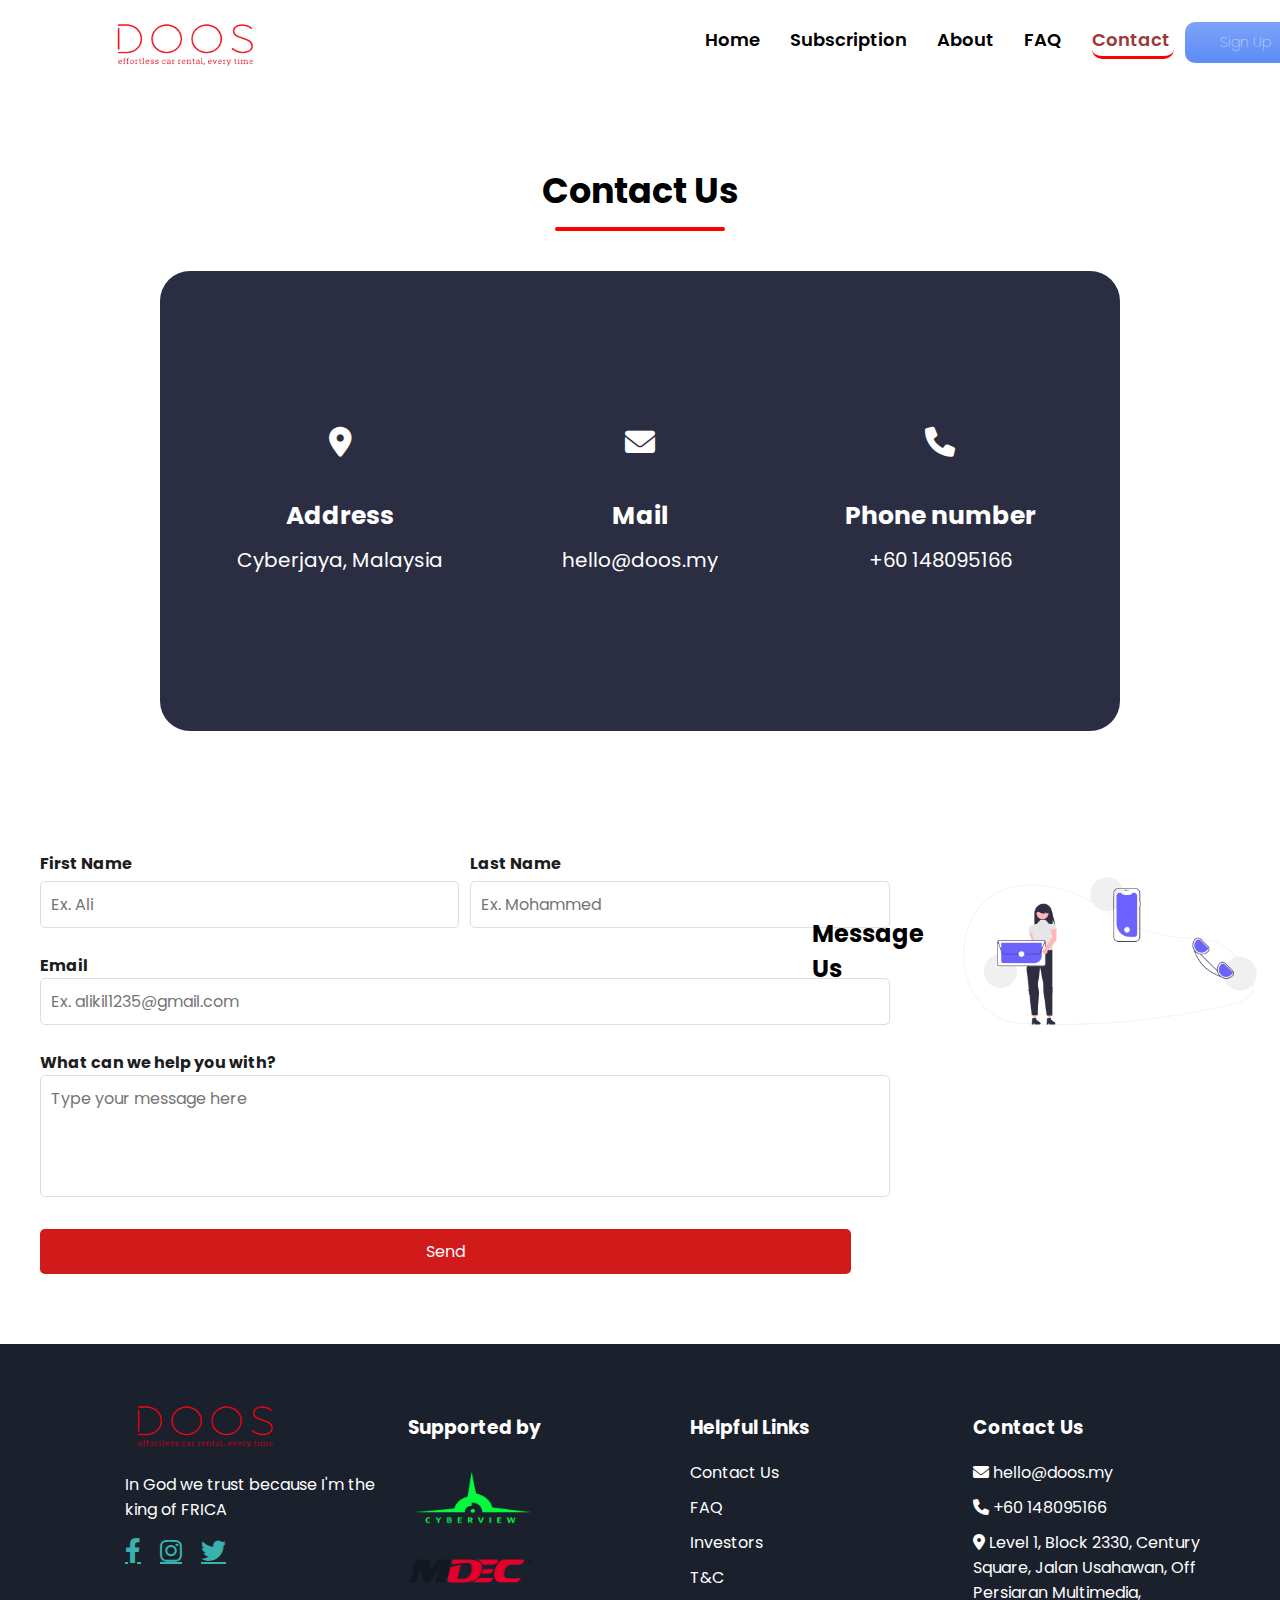
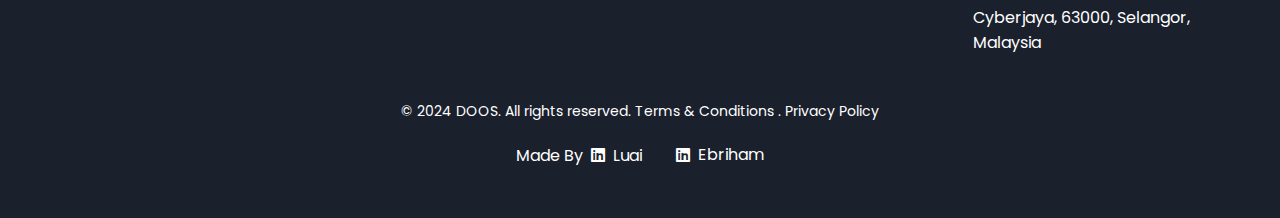
==== commit d2c0dc03: "some changes" ====
--- a/Contact_Page/contact.html
+++ b/Contact_Page/contact.html
@@ -56,25 +56,31 @@
   <div class="message-container">
       <!-- Form Container -->
       <div class="form-container">
-          <h2>Message Us</h2>
-          <div class="message-underline"></div>
-          <form>
-              <div class="form-group">
+          <div class="form-group two-column">
+              <div class="input-group">
+                  <label for="first-name">First Name</label>
                   <input type="text" id="first-name" placeholder="Ex. Ali" required>
+              </div>
+              <div class="input-group">
+                  <label for="last-name">Last Name</label>
                   <input type="text" id="last-name" placeholder="Ex. Mohammed" required>
               </div>
-              <div class="form-group">
-                  <input type="email" id="email" placeholder="Ex. alikil1235@gmail.com" required>
-              </div>
-              <div class="form-group">
-                  <textarea id="message" rows="4" placeholder="Type your message here" required></textarea>
-              </div>
-              <button type="submit" class="send-button">Send</button>
-          </form>
+          </div>
+          <div class="form-group">
+              <label for="email">Email</label>
+              <input type="email" id="email" placeholder="Ex. alikil1235@gmail.com" required>
+          </div>
+          <div class="form-group">
+              <label for="message">What can we help you with?</label>
+              <textarea id="message" rows="4" placeholder="Type your message here" required></textarea>
+          </div>
+          <button type="submit" class="send-button">Send</button>
       </div>
 
       <!-- Image Container -->
       <div class="image-container">
+          <h2>Message Us</h2>
+          <div class="message-underline"></div>
           <img src="../assets/Contact us.png" alt="Customer Support">
       </div>
   </div>
--- a/Contact_Page/contact.CSS
+++ b/Contact_Page/contact.CSS
@@ -176,7 +176,7 @@
 }
 
 .form-container {
-  width: 50%;
+  width: 100%;
 }
 
 .form-container h2 {
@@ -196,9 +196,25 @@
 }
 
 .form-group {
-  display: flex;
-  justify-content: space-between;
   margin-bottom: 15px;
+}
+
+.two-column {
+  display: flex;
+  justify-content: space-between; 
+}
+
+.input-group {
+  display: flex;
+  flex-direction: column; 
+  width: 48%; 
+}
+.form-group label {
+  font-family: 'Poppins', sans-serif;
+  font-weight: bold;
+  margin-bottom: 5px;
+  font-size: 16px; 
+  color: #1d1d1d; 
 }
 
 .form-group input[type="text"],
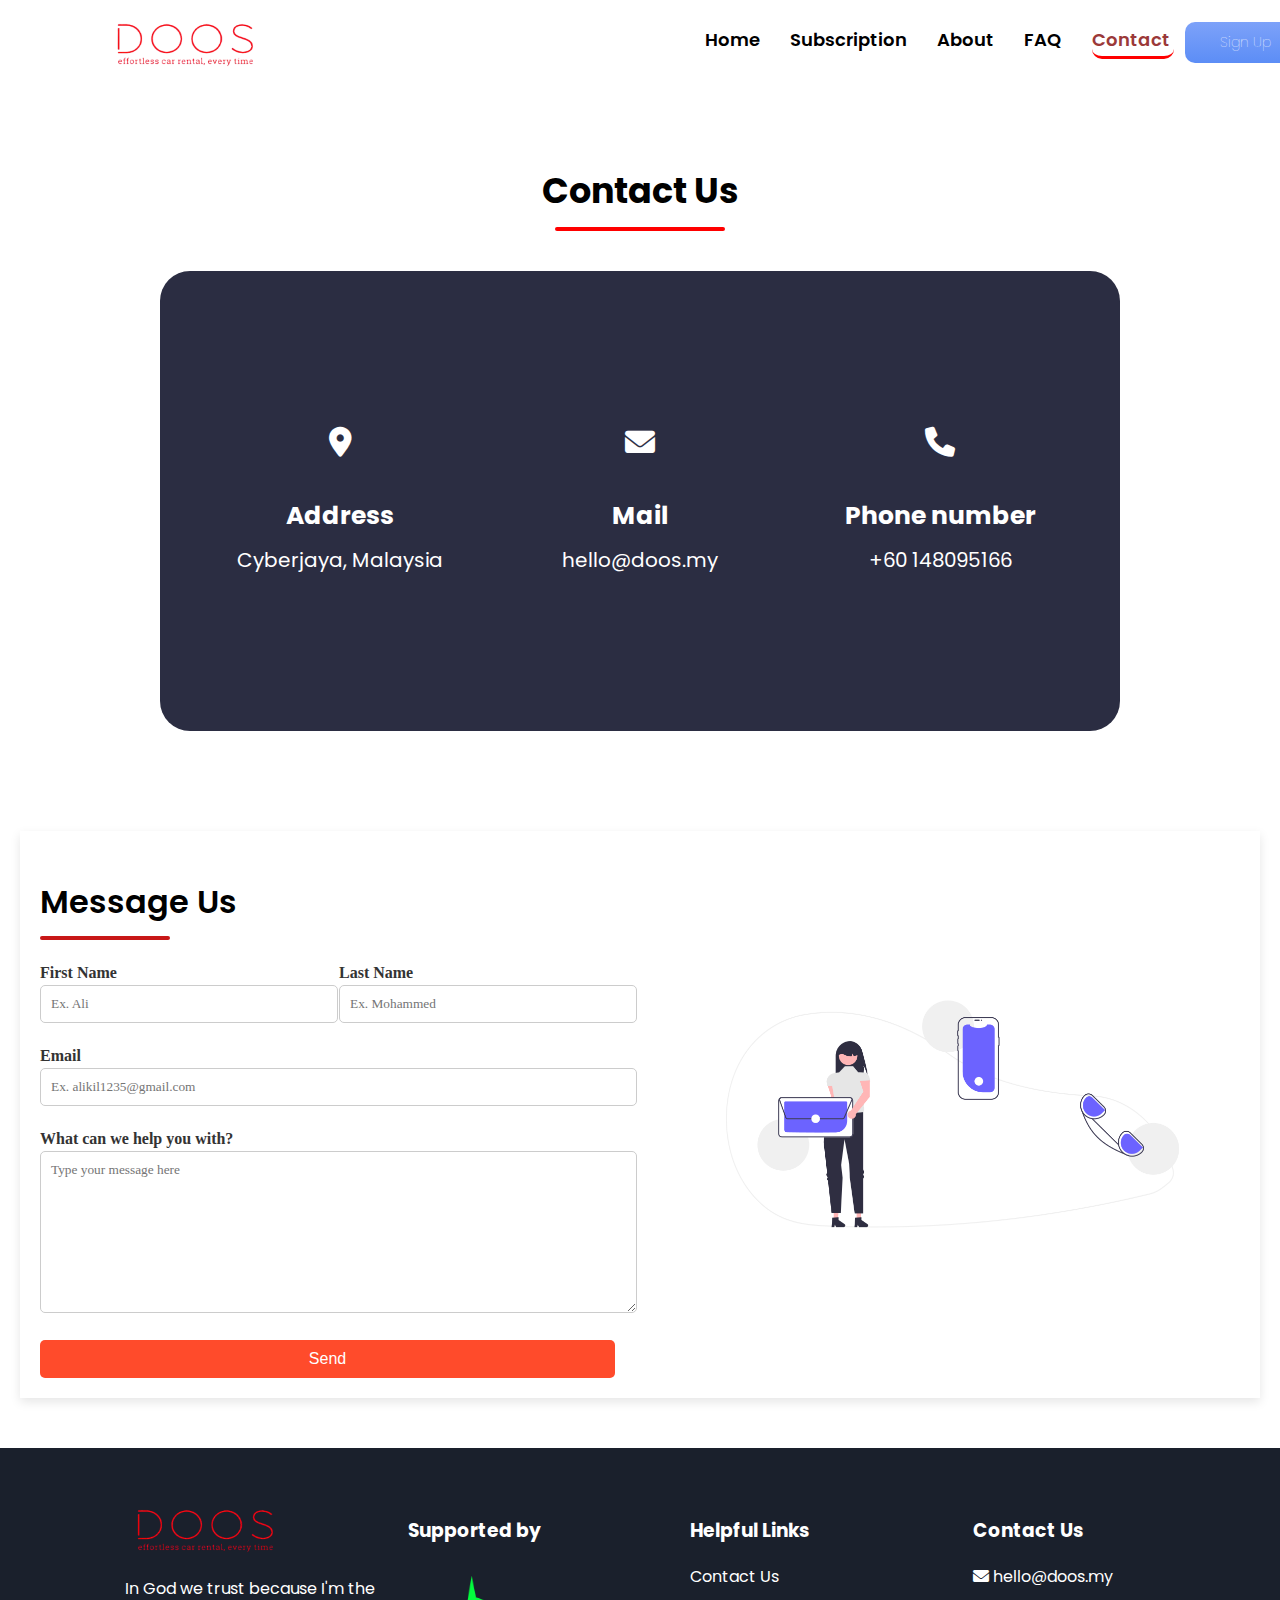
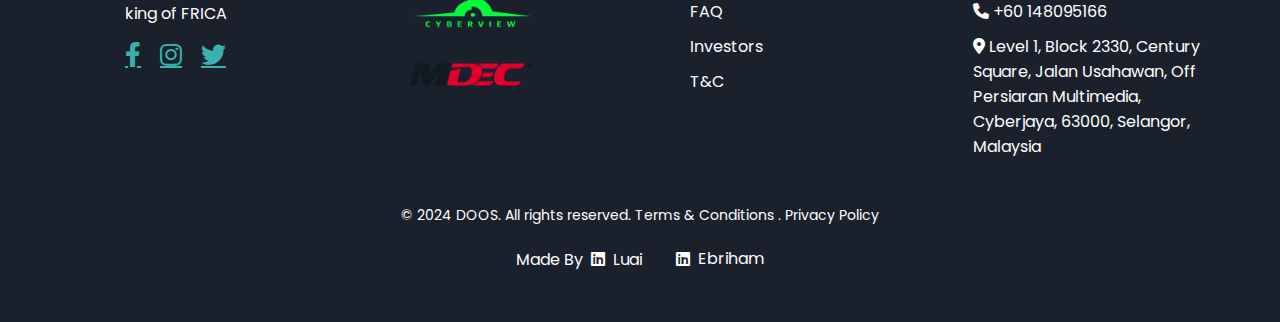
==== commit adb9619b: "fixing the layout of the contect us paga" ====
--- a/Contact_Page/contact.html
+++ b/Contact_Page/contact.html
@@ -53,37 +53,36 @@
 </section>
 <!-- Message Us Section this part which is under the contact us info-->
 <section class="message-section">
-  <div class="message-container">
-      <!-- Form Container -->
-      <div class="form-container">
-          <div class="form-group two-column">
-              <div class="input-group">
-                  <label for="first-name">First Name</label>
-                  <input type="text" id="first-name" placeholder="Ex. Ali" required>
-              </div>
-              <div class="input-group">
-                  <label for="last-name">Last Name</label>
-                  <input type="text" id="last-name" placeholder="Ex. Mohammed" required>
-              </div>
-          </div>
-          <div class="form-group">
-              <label for="email">Email</label>
-              <input type="email" id="email" placeholder="Ex. alikil1235@gmail.com" required>
-          </div>
-          <div class="form-group">
-              <label for="message">What can we help you with?</label>
-              <textarea id="message" rows="4" placeholder="Type your message here" required></textarea>
-          </div>
-          <button type="submit" class="send-button">Send</button>
-      </div>
-
-      <!-- Image Container -->
-      <div class="image-container">
-          <h2>Message Us</h2>
-          <div class="message-underline"></div>
-          <img src="../assets/Contact us.png" alt="Customer Support">
-      </div>
-  </div>
+    <div class="message-container">
+        <div class="form-container">
+            <h2>Message Us</h2>
+            <div class="message-underline"></div>
+            <form>
+                <div class="form-group two-column">
+                    <div class="input-group">
+                        <label for="first-name">First Name</label>
+                        <input type="text" id="first-name" placeholder="Ex. Ali" required>
+                    </div>
+                    <div class="input-group">
+                        <label for="last-name">Last Name</label>
+                        <input type="text" id="last-name" placeholder="Ex. Mohammed" required>
+                    </div>
+                </div>
+                <div class="form-group">
+                    <label for="email">Email</label>
+                    <input type="email" id="email" placeholder="Ex. alikil1235@gmail.com" required>
+                </div>
+                <div class="form-group">
+                    <label for="message">What can we help you with?</label>
+                    <textarea id="message" rows="4" placeholder="Type your message here" required></textarea>
+                </div>
+                <button type="submit" class="send-button">Send</button>
+            </form>
+        </div>
+        <div class="image-container">
+            <img src="../assets/Contact us.png" alt="Customer Support">
+        </div>
+    </div>
 </section>
 
 <!--this section is the last part which is used for the footer-->
--- a/Contact_Page/contact.CSS
+++ b/Contact_Page/contact.CSS
@@ -164,57 +164,59 @@
 /* Message Us Section  the part under the card contact info*/
 .message-section {
   padding: 50px 0;
+  background-color: #fff;
+  display: flex;
+  justify-content: center;
 }
 
 .message-container {
   display: flex;
   justify-content: space-between;
-  align-items: flex-start;
+  align-items: center;
   max-width: 1200px;
-  margin: 0 auto;
+  width: 100%;
   padding: 20px;
+  box-shadow: 0 4px 10px rgba(0,0,0,0.1);
 }
 
 .form-container {
-  width: 100%;
+  width: 50%; 
+  padding-right: 50px; 
 }
 
 .form-container h2 {
-  font-size: 35px;
-  font-family: 'Poppins', sans-serif;
+  font-size: 32px; 
+  font-weight: 600; 
+  margin-bottom: 10px;
+}
+
+.message-underline {
+  width: 130px; 
+  height: 4px;
+  background-color: rgb(200, 23, 23);
+  margin-bottom: 20px;
+  border-radius: 2px;
+}
+
+.form-group {
+  margin-bottom: 20px;
+}
+
+.two-column {
+  display: flex;
+  justify-content: space-between;
+  margin-bottom: 20px;
+}
+
+.input-group {
+  width: 48%; 
+}
+
+.form-group label {
+  font-family: 'sans-serif';
   font-weight: bold;
-  margin-bottom: 10px;
-  text-align: left;
-}
-
-.message-underline {
-  width: 120px;
-  height: 4px;
-  background-color: red;
-  border-radius: 2px;
-  margin-bottom: 20px;
-}
-
-.form-group {
-  margin-bottom: 15px;
-}
-
-.two-column {
-  display: flex;
-  justify-content: space-between; 
-}
-
-.input-group {
-  display: flex;
-  flex-direction: column; 
-  width: 48%; 
-}
-.form-group label {
-  font-family: 'Poppins', sans-serif;
-  font-weight: bold;
+  color: #333;
   margin-bottom: 5px;
-  font-size: 16px; 
-  color: #1d1d1d; 
 }
 
 .form-group input[type="text"],
@@ -222,38 +224,25 @@
 .form-group textarea {
   width: 100%;
   padding: 10px;
-  margin-right: 10px;
-  margin-bottom: 10px;
-  font-family: 'Poppins', sans-serif;
-  font-size: 16px;
-  border: 1px solid #ddd;
+  border: 1px solid #ccc;
   border-radius: 5px;
-}
-
-.form-group input[type="text"]:nth-child(1) {
-  margin-right: 10px; 
-}
-
-.form-group input[type="text"]:nth-child(2) {
-  margin-right: 0; 
+  font-family: 'sans-serif'; 
 }
 
 textarea {
-  resize: none;
+  height: 140px; 
 }
 
 .send-button {
-  background-color: rgb(209, 26, 26);
+  background-color: #ff4b2b;
   color: white;
   border: none;
   border-radius: 5px;
   padding: 10px 20px;
+  width: 100%;
+  cursor: pointer;
   font-size: 16px;
-  cursor: pointer;
-  font-family: 'Poppins', sans-serif;
-  transition: background-color 0.3s ease;
-  width: 98%;
-  
+  transition: background-color 0.3s;
 }
 
 .send-button:hover {
@@ -261,16 +250,18 @@
 }
 
 .image-container {
-  width: 45%;
+  width: 50%; 
   display: flex;
   justify-content: center;
   align-items: center;
 }
 
 .image-container img {
-  max-width: 100%;
-  border-radius: 10px;
-}
+  width: auto; 
+  max-width: 100%; 
+  height: auto;
+}
+
 
 /*this section is for the footer*/
 footer {
